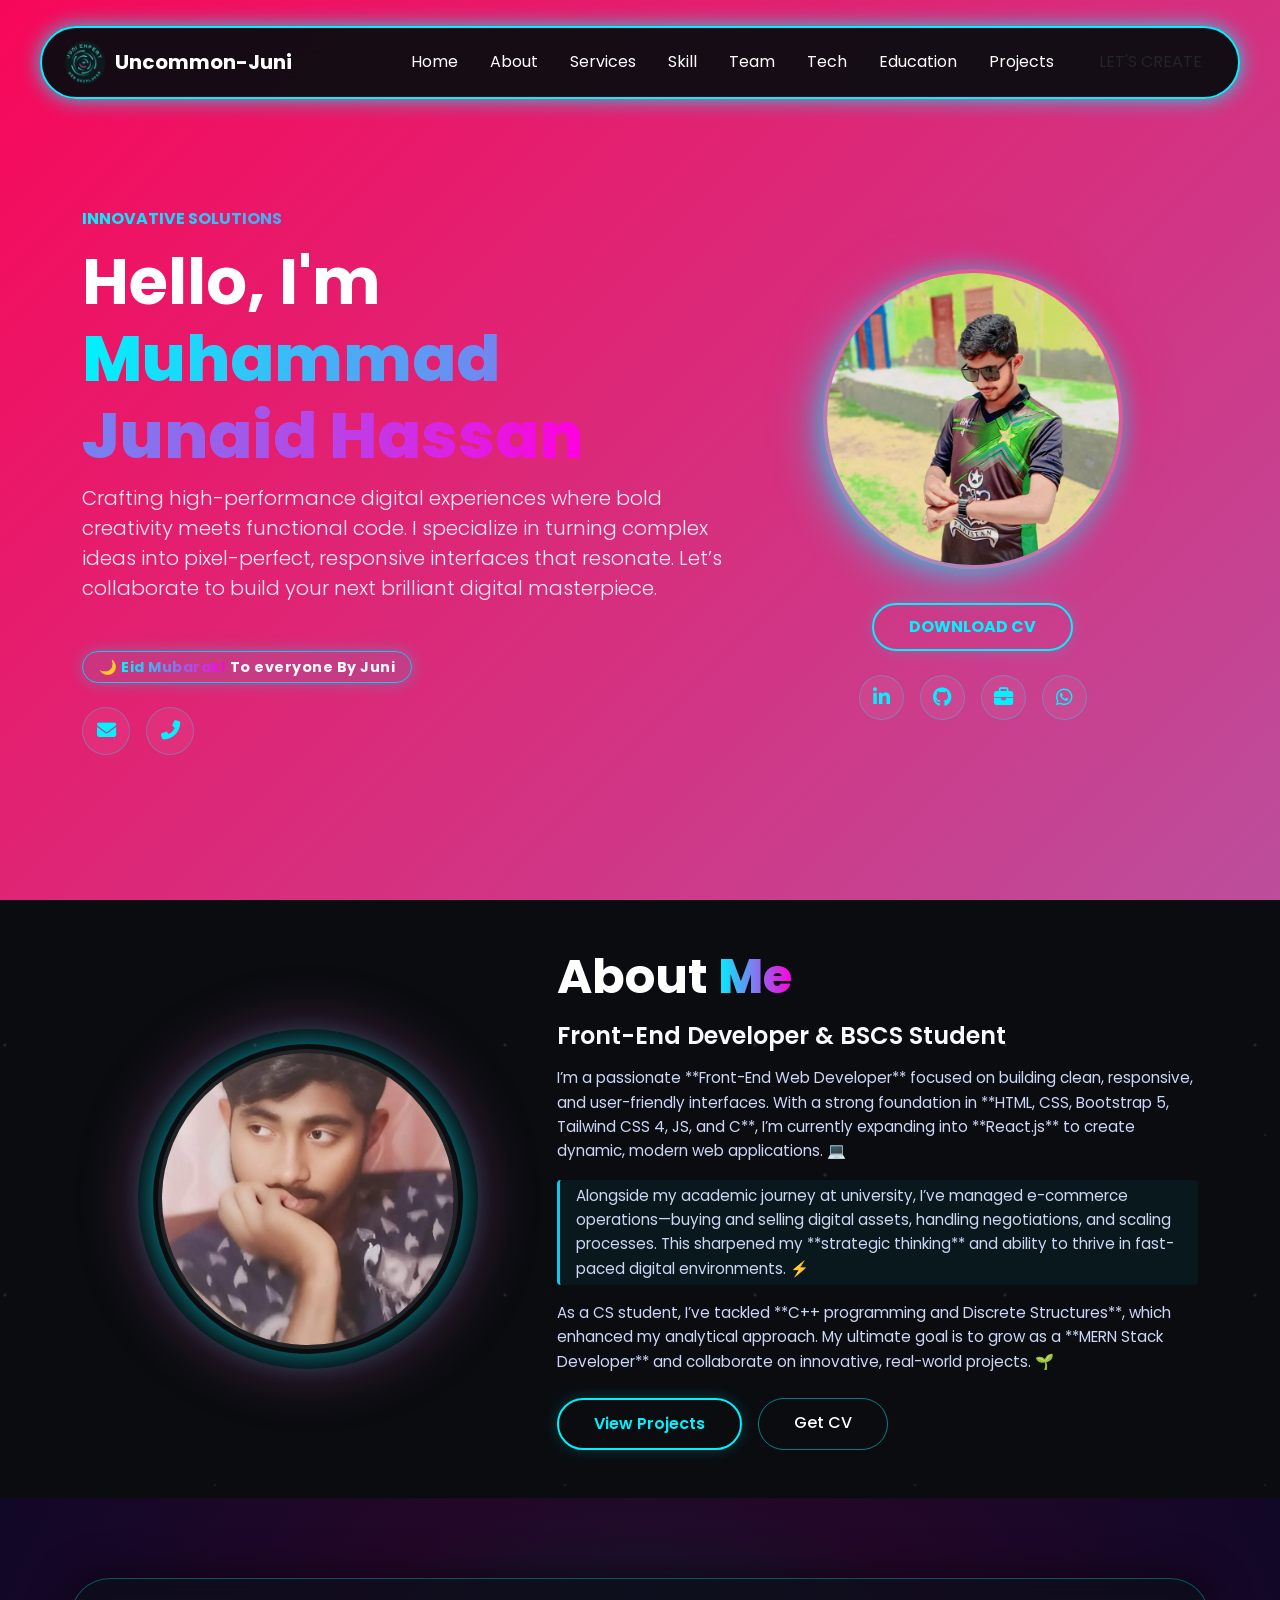
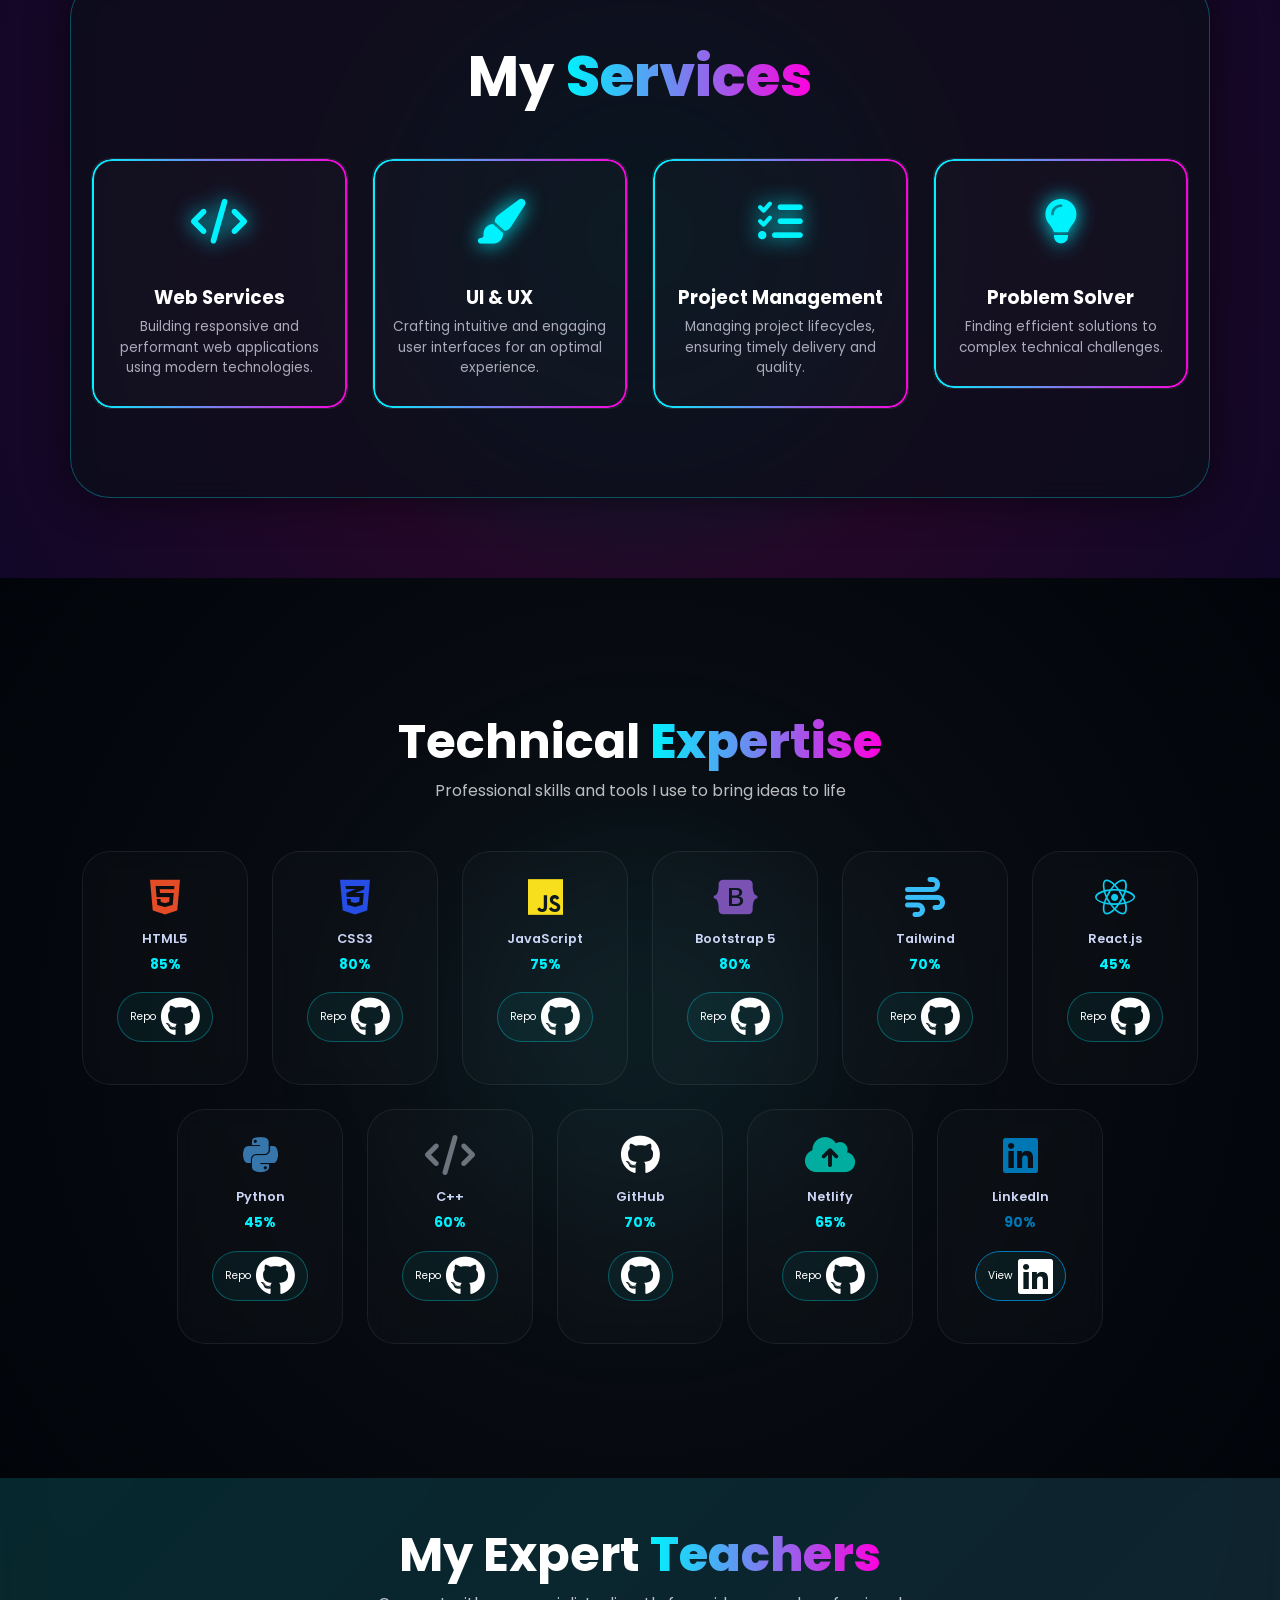
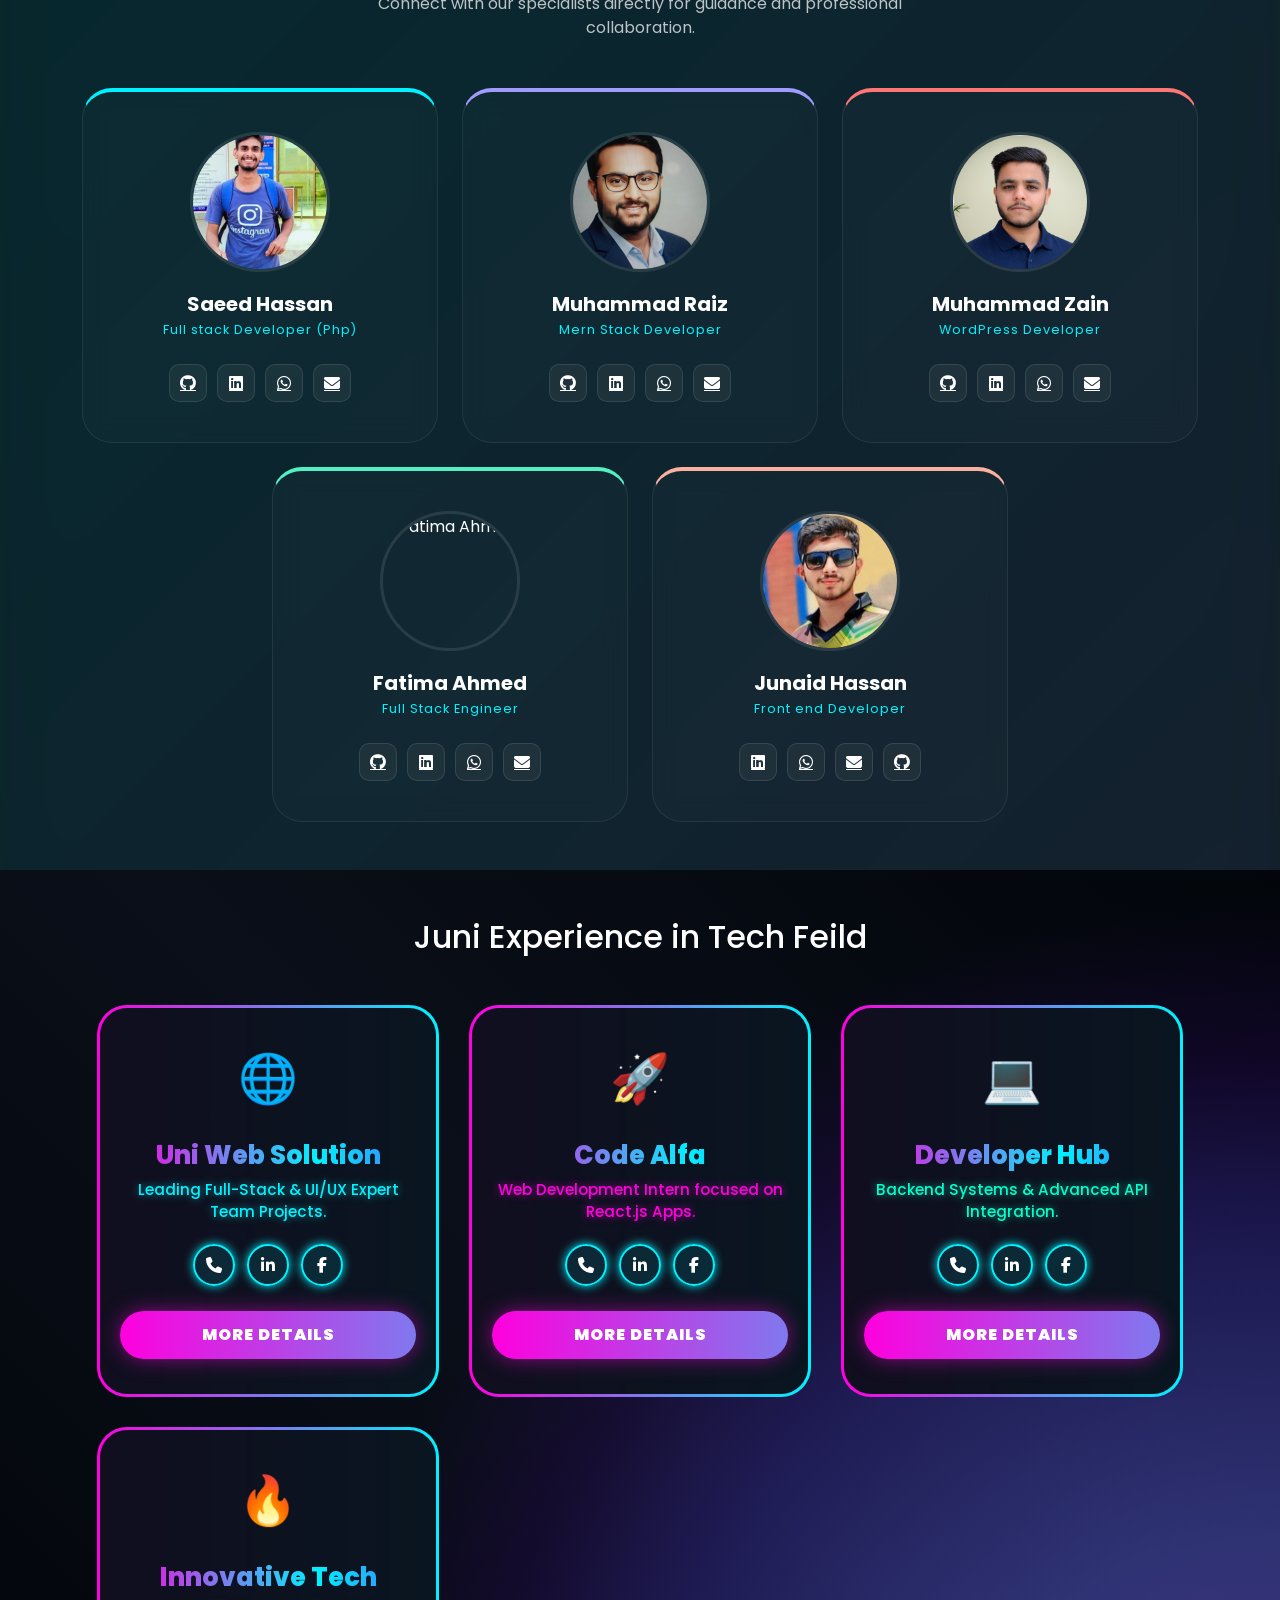
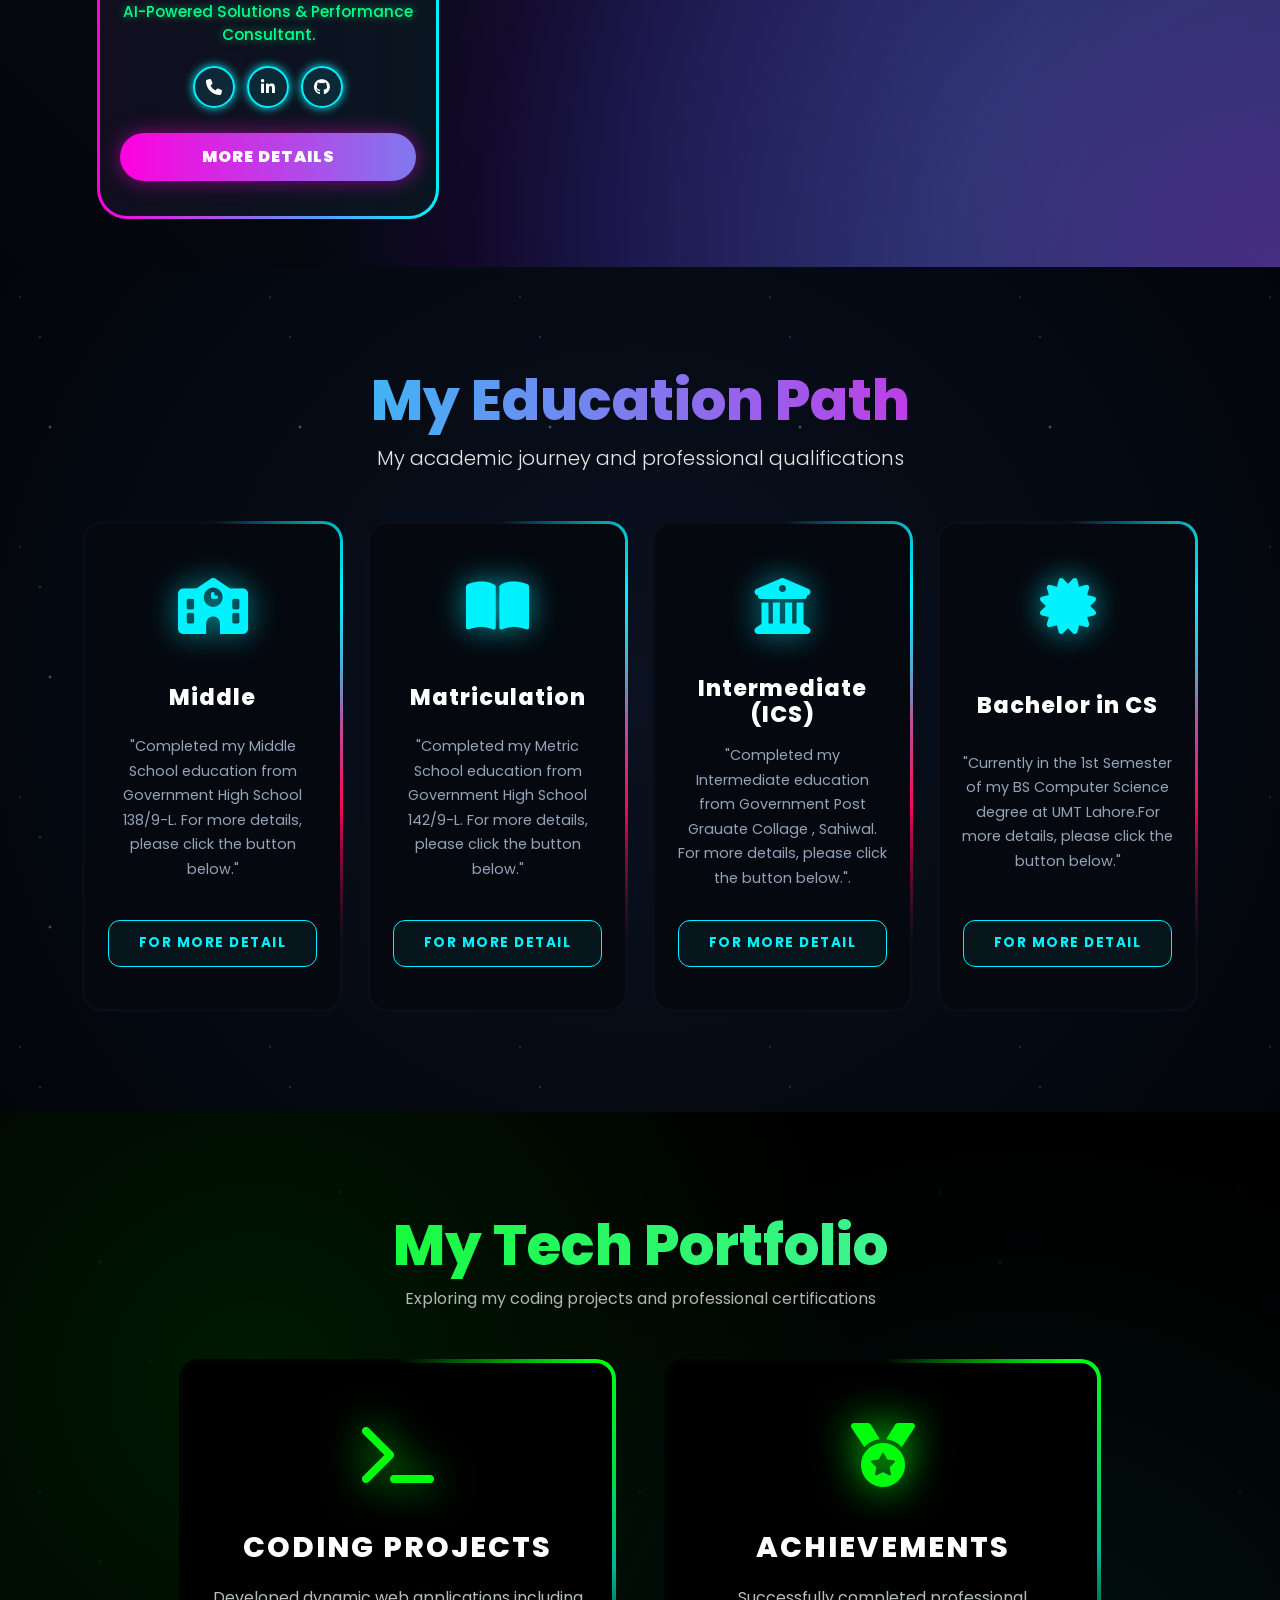
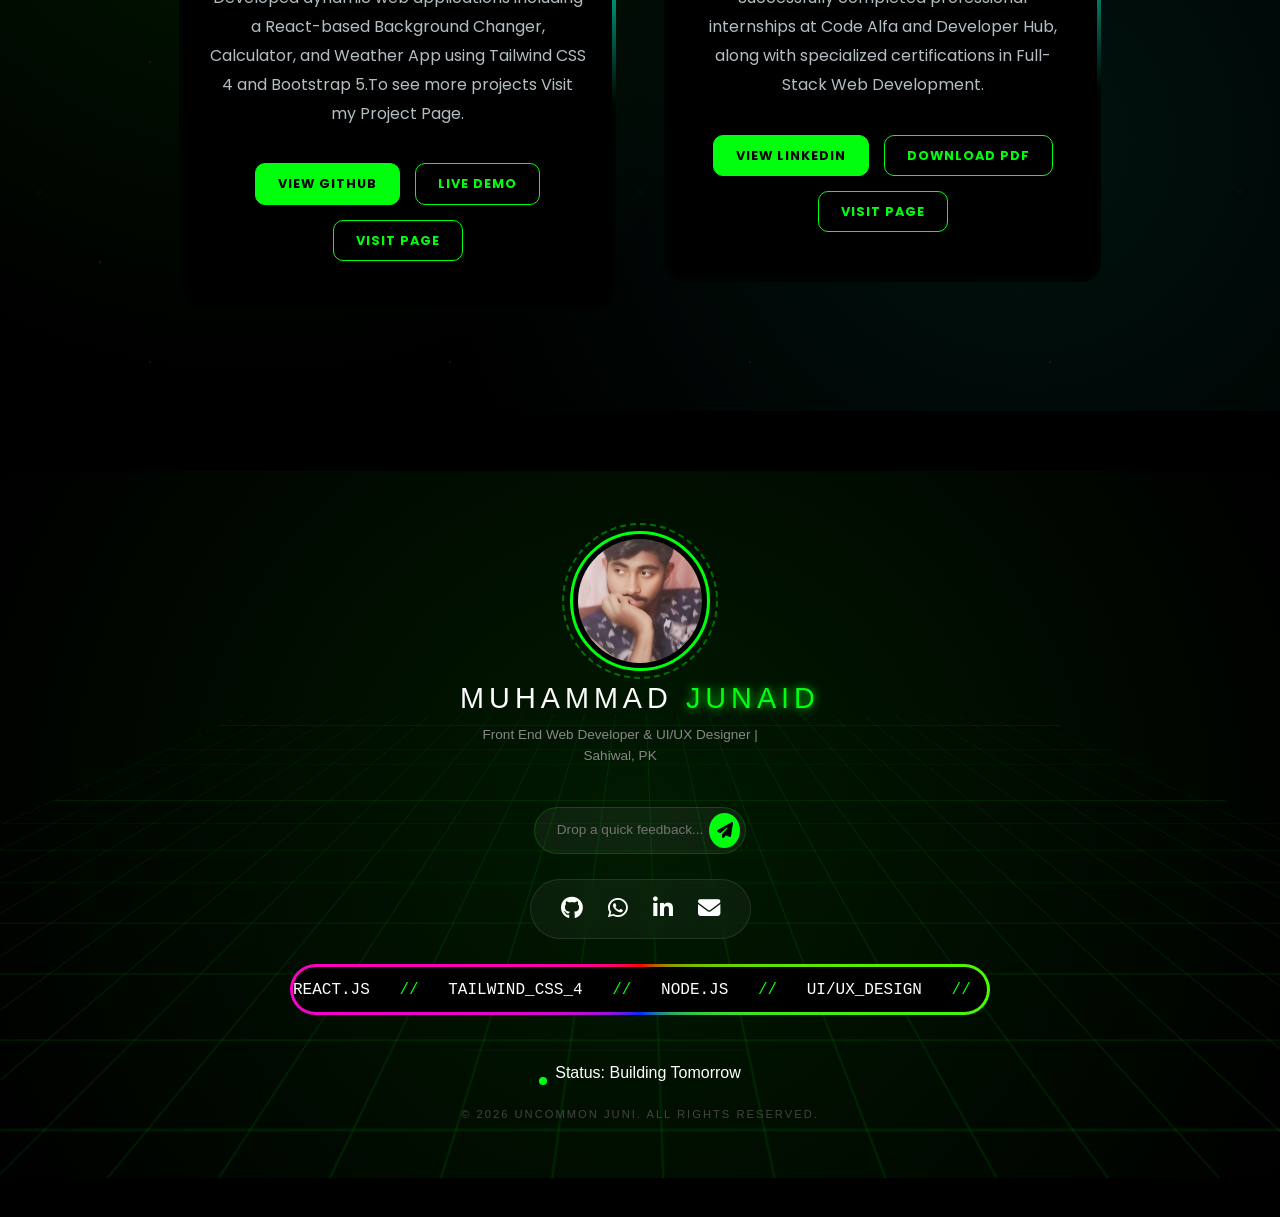
==== Portfilo website/index.html @ 233ceefc "My Portfilo Website My Portfilo Website" ====
<!DOCTYPE html>
<html lang="en">
<head>
  <meta charset="UTF-8">
  <meta name="viewport" content="width=device-width, initial-scale=1.0">
  <title>Juni</title>

  <!-- //bootstrap online css cdn link start  -->
  
  <link href="https://cdn.jsdelivr.net/npm/bootstrap@5.3.2/dist/css/bootstrap.min.css" rel="stylesheet">

  <!-- //bootstrap online css cdn link start  -->

  <!-- ////google font    online cdn link start  -->
  <link href="https://fonts.googleapis.com/css2?family=Poppins:wght@300;400;600;700&display=swap" rel="stylesheet">

  <!-- ////google font    online cdn link end  -->

  <!-- /// online text rewriter  cdn css link start -->
  <link href="https://unpkg.com/aos@2.3.1/dist/aos.css" rel="stylesheet">
  
  <!-- /// online text rewriter  cdn css link end  -->

  <!-- /// font-awesome online cdn link start  -->
  <link rel="stylesheet" href="https://cdnjs.cloudflare.com/ajax/libs/font-awesome/6.4.2/css/all.min.css">

  
  <!-- /// font-awesome online cdn link end  -->



  <!-- ----------------navbar css link start ----------  -->
   <link rel="stylesheet" href="mainpage/navbar.css">
  <!-- ----------------navbar css link end ----------  -->



  <!-- ////main css file link start   -->

  <link rel="stylesheet" href="mainpage/MainStyle.css">
  
  <!-- ////main css file link end   -->


  <!-- ///respoive css file link here start  -->
   
  <link rel="stylesheet" href="mainpage/Keyframe-main.css">
  
  <!-- ///respoive css file link here end  -->

  <!-- about section css link start  -->
   <link rel="stylesheet" href="mainpage/About.css">
  <!-- about section css link end -->


     <!-- service section css link start  -->
      <link rel="stylesheet" href="mainpage/servicesection.css">
     <!-- service section css link end  -->


     <!-- skill sction css link start  -->
      <link rel="stylesheet" href="mainpage/skillsection.css">
     <!-- skill sction css link end   -->
     
     <!-- Team section stle link start  -->

    <link rel="stylesheet" href="mainpage/teamsection.css">
     <!-- Team section stle link end -->



     <!-- /////experience section css link start  -->
      <link rel="stylesheet" href="mainpage/Experinence.css">
     <!-- /////experience section css link end  -->


     <!-- ------------------eduation section css link start ----------  -->
      <link rel="stylesheet" href="mainpage/Education.css">
     <!-- ------------------eduation section css link end ----------  -->

     <!-- -----------------projects-certification link css start ---------  -->
      <link rel="stylesheet" href="mainpage/project-certificate.css">
     <!-- -----------------projects-certification link css  end ---------  -->


     <!-- -------footer css link start =---------  -->
      <link rel="stylesheet" href="mainpage/Footer.css">
     <!-- -------footer css link end =---------  -->
</head>
<body>


<!-- /// navbar start  -->
<div class="nav-wrapper">
  <nav class="navbar navbar-expand-lg custom-nav mt-3">
    <div class="container-fluid px-2">
      
      <a class="navbar-brand fw-bold" href="#">
        <img src="images/mainPagePick/logo.png" alt="Juni Expert Logo" class="brand-logo-img">
        <span>Uncommon-Juni</span>
      </a>
      
      <button class="navbar-toggler shadow-none" type="button" data-bs-toggle="collapse" data-bs-target="#navbarNav">
        <span class="navbar-toggler-icon"></span>
      </button>
      
      <div class="collapse navbar-collapse justify-content-end" id="navbarNav">
        <ul class="navbar-nav align-items-center gap-2 gap-lg-3">
          <li class="nav-item"><a class="nav-link active" href="#">Home</a></li>
          <li class="nav-item"><a class="nav-link" href="#about">About</a></li>
          <li class="nav-item"><a class="nav-link" href="#services">Services</a></li>
          <li class="nav-item"><a class="nav-link" href="#skills">Skill</a></li>
          <li class="nav-item"><a class="nav-link" href="#team">Team</a></li>
          <li class="nav-item"><a class="nav-link" href="#experience">Tech</a></li>
          <li class="nav-item"><a class="nav-link" href="#Education">Education</a></li>
          <li class="nav-item"><a class="nav-link" href="#projects">Projects</a></li>
          <li class="nav-item ms-lg-2">
            <a class="btn btn-neon-small rounded-pill" href="#">LET'S CREATE</a>
          </li>
        </ul>
      </div>
    </div>
  </nav>
</div>
<!-- /// navbar end  -->


<!-- //// hero section start   -->

<section class="hero-section d-flex align-items-center gradient-bg">
  <div class="container">
    <div class="row align-items-center">
      <div class="col-md-7 text-content" data-aos="fade-right" data-aos-duration="1200">
        <h6 class="text-uppercase fw-bold text-gradient-cyan mb-3 tracking-widest">Innovative Solutions</h6>
        <h1 class="display-3 fw-bold"> Hello, I'm <span id="typewriter" class="text-gradient-cyan"></span></h1>
        <p class="lead mb-5 opacity-90 text-light">Crafting high-performance digital experiences where bold creativity meets functional code. I specialize in turning complex ideas into pixel-perfect, responsive interfaces that resonate. Let’s collaborate to build your next brilliant digital masterpiece.</p>
        
        

        <div class="festive-note mb-4" data-aos="fade-up">
  <span class="badge rounded-pill border border-info text-light px-3 py-2" style="background: rgba(0, 242, 254, 0.1); backdrop-filter: blur(5px);">
    🌙 <span class="fw-bold text-gradient-cyan">Eid Mubarak!</span> To everyone By Juni
  </span>
</div>

<div class="contact-prompt mb-3">
  <p class="small text-uppercase tracking-widest opacity-75 mb-3" style="color: var(--cyan); font-weight: 600;"></p>
  <div class="d-flex gap-3 flex-wrap justify-content-md-start justify-content-center cta-btns">
    <a href="mailto:chjunaidhassan95@gamil.com" class="social-icon" title="Email Me">
      <i class="fas fa-envelope"></i>
    </a>
    <a href="tel:+923490819238" class="social-icon" title="Call Me">
      <i class="fas fa-phone-alt"></i>
    </a>
  </div>
</div>
      </div>
      
      <div class="col-md-5 d-flex flex-column align-items-center mt-5 mt-md-0" data-aos="zoom-in" data-aos-duration="1200">
        <div class="profile-container mb-4">
          <div class="glow-ring"></div>
          <img src="images/mainPagePick/Hero-section-pick.jpg" alt="Profile" class="profile-img premium-shadow">
        </div>
        
        <a href="Doucments/MyCv.pdf" download="Junaid_Hassan_CV" class="btn-profile-neon mb-4">Download CV</a>

        <div class="social-icons-wrapper d-flex gap-3">
          <a href="https://www.linkedin.com/in/uncommon-juni/" target="_blank" class="social-icon"><i class="fab fa-linkedin-in"></i></a>
          <a href="https://github.com/uncommonjuni4" target="_blank" class="social-icon"><i class="fab fa-github"></i></a>
          <a href="https://profile.indeed.com/p/muhammadjunaidh-3jt8spk" target="_blank" class="social-icon"><i class="fas fa-briefcase"></i></a>
         <a href="https://wa.me/923490819238" target="_blank" class="social-icon"><i class="fab fa-whatsapp"></i></a>
        </div>
      </div>
      
    </div>
  </div>
</section>

<!-- /////   hereo section end  -->


<!-- About section start  -->

<section class="about-section py-5 position-relative" id="about">
  <div class="about-animation-container"></div>
  
  <div class="container position-relative" style="z-index: 5;">
    <div class="row align-items-center">
      
      <div class="col-md-5 d-flex justify-content-center mb-5 mb-md-0" data-aos="fade-right">
        <div class="about-img-wrapper">
          <div class="about-glow-inner"></div>
          <div class="about-glow-outer"></div>
          <img src="images/mainPagePick/aboutpick.jpeg" alt="Junaid Hassan" class="about-img">
        </div>
      </div>

      <div class="col-md-7 text-content" data-aos="fade-left">
        <h2 class="display-5 fw-bold mb-3">About <span class="text-gradient-cyan">Me</span></h2>
        <h4 class="fw-semibold text-light mb-3">Front-End Developer & BSCS Student</h4>
        
        <p class="lead-text mb-3">
          I’m a passionate **Front-End Web Developer** focused on building clean, responsive, and user-friendly interfaces. 
          With a strong foundation in **HTML, CSS, Bootstrap 5, Tailwind CSS 4, JS, and C**, I’m currently expanding into **React.js** to create dynamic, modern web applications. 💻
        </p>

        <p class="lead-text mb-3 border-start border-info ps-3 py-1" style="background: rgba(0,242,254,0.05);">
          Alongside my academic journey at university, I’ve managed e-commerce operations—buying and selling digital assets, 
          handling negotiations, and scaling processes. This sharpened my **strategic thinking** and ability to thrive 
          in fast-paced digital environments. ⚡
        </p>

        <p class="lead-text mb-4">
          As a CS student, I’ve tackled **C++ programming and Discrete Structures**, which enhanced my analytical approach. 
          My ultimate goal is to grow as a **MERN Stack Developer** and collaborate on innovative, real-world projects. 🌱
        </p>
        
        <div class="d-flex gap-3">
            <a href="#projects" class="btn-more-about">View Projects</a>
            <a href="Doucments/MyCv.pdf" download class="btn-outline-neon">Get CV</a>
        </div>
      </div>

    </div>
  </div>
</section>

<!-- About section End   -->


    <!-- Services section start  -->

   <section class="services-section d-flex align-items-center" id="services">
  <div class="container main-services-frame" data-aos="fade-up">
    
    <h2 class="display-4 fw-bold text-center mb-5 mt-4">
      My <span class="text-gradient-cyan">Services</span>
    </h2>

    <div class="row g-4 justify-content-center pb-5">
      <div class="col-md-6 col-lg-3">
        <div class="service-card glow-cyan">
          <div class="icon-box"><i class="fas fa-code"></i></div>
          <h5 class="fw-bold mt-3">Web Services</h5>
          <p class="small opacity-80">Building responsive and performant web applications using modern technologies.</p>
        </div>
      </div>

      <div class="col-md-6 col-lg-3">
        <div class="service-card glow-purple">
          <div class="icon-box"><i class="fas fa-paint-brush"></i></div>
          <h5 class="fw-bold mt-3">UI & UX</h5>
          <p class="small opacity-80">Crafting intuitive and engaging user interfaces for an optimal experience.</p>
        </div>
      </div>

      <div class="col-md-6 col-lg-3">
        <div class="service-card glow-blue">
          <div class="icon-box"><i class="fas fa-tasks"></i></div>
          <h5 class="fw-bold mt-3">Project Management</h5>
          <p class="small opacity-80">Managing project lifecycles, ensuring timely delivery and quality.</p>
        </div>
      </div>

      <div class="col-md-6 col-lg-3">
        <div class="service-card glow-pink">
          <div class="icon-box"><i class="fas fa-lightbulb"></i></div>
          <h5 class="fw-bold mt-3">Problem Solver</h5>
          <p class="small opacity-80">Finding efficient solutions to complex technical challenges.</p>
        </div>
      </div>
    </div>

  </div>
</section>

    <!-- Services section end   [-->


    <!-- -----skill-section  start-->

  
    <section class="skills-section d-flex align-items-center position-relative" id="skills">
  <div class="skills-blur-bg"></div>
  
  <div class="container position-relative" style="z-index: 5;" data-aos="fade-up">
    <div class="text-center mb-5">
      <h2 class="display-5 fw-bold text-white">Technical <span class="text-gradient-cyan">Expertise</span></h2>
      <p class="opacity-75 text-light px-3">Professional skills and tools I use to bring ideas to life</p>
    </div>

    <div class="row g-3 g-md-4 justify-content-center">
      
      <div class="col-6 col-md-4 col-lg-2" data-aos="zoom-in" data-aos-delay="100">
        <div class="modern-skill-card">
          <div class="skill-inner">
            <i class="fab fa-html5 text-orange"></i>
            <span>HTML5</span>
            <div class="fw-bold percent-text">85%</div>
            <a href="https://github.com/uncommonjuni4/HTML-projects" target="_blank" class="btn-github-skill">Repo <i class="fab fa-github"></i></a>
            <div class="skill-dot"></div>
          </div>
        </div>
      </div>

      <div class="col-6 col-md-4 col-lg-2" data-aos="zoom-in" data-aos-delay="150">
        <div class="modern-skill-card">
          <div class="skill-inner">
            <i class="fab fa-css3-alt text-blue-alt"></i>
            <span>CSS3</span>
            <div class="fw-bold percent-text">80%</div>
            <a href="https://github.com/uncommonjuni4/Html-css-projects" target="_blank" class="btn-github-skill">Repo <i class="fab fa-github"></i></a>
            <div class="skill-dot"></div>
          </div>
        </div>
      </div>

      <div class="col-6 col-md-4 col-lg-2" data-aos="zoom-in" data-aos-delay="200">
        <div class="modern-skill-card">
          <div class="skill-inner">
            <i class="fab fa-js text-yellow"></i>
            <span>JavaScript</span>
            <div class="fw-bold percent-text">75%</div>
            <a href="https://github.com/uncommonjuni4/JS-Practice" target="_blank" class="btn-github-skill">Repo <i class="fab fa-github"></i></a>
            <div class="skill-dot"></div>
          </div>
        </div>
      </div>

      <div class="col-6 col-md-4 col-lg-2" data-aos="zoom-in" data-aos-delay="250">
        <div class="modern-skill-card">
          <div class="skill-inner">
            <i class="fab fa-bootstrap text-purple-alt"></i>
            <span>Bootstrap 5</span>
            <div class="fw-bold percent-text">80%</div>
            <a href="https://github.com/uncommonjuni4/Bootstrap_projects" target="_blank" class="btn-github-skill">Repo <i class="fab fa-github"></i></a>
            <div class="skill-dot"></div>
          </div>
        </div>
      </div>

      <div class="col-6 col-md-4 col-lg-2" data-aos="zoom-in" data-aos-delay="300">
        <div class="modern-skill-card">
          <div class="skill-inner">
            <i class="fas fa-wind text-cyan"></i>
            <span>Tailwind</span>
            <div class="fw-bold percent-text">70%</div>
            <a href="https://github.com/uncommonjuni4/-Tailwind-css-project-1" target="_blank" class="btn-github-skill">Repo <i class="fab fa-github"></i></a>
            <div class="skill-dot"></div>
          </div>
        </div>
      </div>

      <div class="col-6 col-md-4 col-lg-2" data-aos="zoom-in" data-aos-delay="350">
        <div class="modern-skill-card highlight-glow">
          <div class="skill-inner">
            <i class="fab fa-react text-info"></i>
            <span>React.js</span>
            <div class="fw-bold percent-text">45%</div>
            <a href="https://github.com/uncommonjuni4/React-Js-projects" target="_blank" class="btn-github-skill">Repo <i class="fab fa-github"></i></a>
            <div class="skill-dot"></div>
          </div>
        </div>
      </div>

      <div class="col-6 col-md-4 col-lg-2" data-aos="zoom-in" data-aos-delay="400">
        <div class="modern-skill-card">
          <div class="skill-inner">
            <i class="fab fa-python text-blue"></i>
            <span>Python</span>
            <div class="fw-bold percent-text">45%</div>
            <a href="https://github.com/uncommonjuni4/Code-alfla-Intership-projects" target="_blank" class="btn-github-skill">Repo <i class="fab fa-github"></i></a>
            <div class="skill-dot"></div>
          </div>
        </div>
      </div>

      <div class="col-6 col-md-4 col-lg-2" data-aos="zoom-in" data-aos-delay="450">
        <div class="modern-skill-card">
          <div class="skill-inner">
            <i class="fas fa-code text-secondary"></i>
            <span>C++</span>
            <div class="fw-bold percent-text">60%</div>
            <a href="https://github.com/uncommonjuni4/C---Working" target="_blank" class="btn-github-skill">Repo <i class="fab fa-github"></i></a>
            <div class="skill-dot"></div>
          </div>
        </div>
      </div>

      <div class="col-6 col-md-4 col-lg-2" data-aos="zoom-in" data-aos-delay="500">
        <div class="modern-skill-card">
          <div class="skill-inner">
            <i class="fab fa-github text-white"></i>
            <span>GitHub</span>
            <div class="fw-bold percent-text">70%</div>
            <a href="https://github.com/uncommonjuni4" target="_blank" class="btn-github-skill"><i class="fab fa-github"></i></a>
            <div class="skill-dot"></div>
          </div>
        </div>
      </div>

      <div class="col-6 col-md-4 col-lg-2" data-aos="zoom-in" data-aos-delay="550">
        <div class="modern-skill-card">
          <div class="skill-inner">
            <i class="fas fa-cloud-upload-alt text-teal"></i>
            <span>Netlify</span>
            <div class="fw-bold percent-text">65%</div>
            <a href="https://app.netlify.com/teams/uncommonjuni4/projects" target="_blank" class="btn-github-skill">Repo <i class="fab fa-github"></i></a>
            <div class="skill-dot"></div>
          </div>
        </div>
      </div>

      <div class="col-6 col-md-4 col-lg-2" data-aos="zoom-in" data-aos-delay="600">
        <div class="modern-skill-card highlight-linkedin">
          <div class="skill-inner">
            <i class="fab fa-linkedin linkedin-color"></i>
            <span>LinkedIn</span>
            <div class="fw-bold percent-text" style="color: #0077b5;">90%</div>
            <a href="http://linkedin.com/in/uncommon-juni" target="_blank" class="btn-github-skill" style="border-color: #0077b5;">View <i class="fab fa-linkedin"></i></a>
            <div class="skill-dot"></div>
          </div>
        </div>
      </div>

    </div>
  </div>
</section>


    <!-- -----skill-section  end-->



    <!-- Team Section start  -->
     
 <section class="team-section py-5" id="team">
  <div class="container position-relative" style="z-index: 5;" data-aos="fade-up">
    
    <div class="text-center mb-5">
      <h2 class="display-5 fw-bold text-white">My Expert <span class="text-gradient-cyan">Teachers</span></h2>
      <p class="opacity-75 text-light mx-auto" style="max-width: 600px;">
        Connect with our specialists directly for guidance and professional collaboration.
      </p>
    </div>

    <div class="row g-4 justify-content-center">
      
      <div class="col-md-6 col-lg-4">
        <div class="expert-card glow-cyan">
          <div class="expert-img-holder">
            <img src="images/teampick/saeed1.jpeg" alt="Saeed Hassan">
          </div>
          <h5 class="text-white fw-bold mb-1">Saeed Hassan</h5>
          <p class="expert-role">Full stack Developer (Php)</p>
          <div class="expert-social">
            <a href="https://github.com/" target="_blank" title="GitHub"><i class="fab fa-github"></i></a>
            <a href="https://www.linkedin.com/in/saeed-hassan-bb0941232?utm_source=share_via&utm_content=profile&utm_medium=member_android" target="_blank" title="LinkedIn"><i class="fab fa-linkedin"></i></a>
            <a href="https://wa.me/923428116598" target="_blank" title="WhatsApp"><i class="fab fa-whatsapp"></i></a>
            <a href="mailto:saeedjoyia7@gmail.com" title="Email"><i class="fas fa-envelope"></i></a>
          </div>
        </div>
      </div>

      <div class="col-md-6 col-lg-4">
        <div class="expert-card glow-purple">
          <div class="expert-img-holder">
            <img src="images/teampick/raiz.jpeg" alt="Sarah Malik">
          </div>
          <h5 class="text-white fw-bold mb-1">Muhammad Raiz</h5>
          <p class="expert-role">Mern Stack Developer</p>
          <div class="expert-social">
           <a href="https://github.com/Riaz115" target="_blank" title="GitHub"><i class="fab fa-github"></i></a>
            <a href="#" target="_blank"><i class="fab fa-linkedin"></i></a>
            <a href="https://wa.me/923280182715" target="_blank"><i class="fab fa-whatsapp"></i></a>
            <a href="mailto:example@gmail.com"><i class="fas fa-envelope"></i></a>
          </div>
        </div>
      </div>

      <div class="col-md-6 col-lg-4">
        <div class="expert-card glow-orange">
          <div class="expert-img-holder">
            <img src="images/teampick/zain.png" alt="Ali Raza">
          </div>
          <h5 class="text-white fw-bold mb-1">Muhammad Zain</h5>
          <p class="expert-role">WordPress Developer</p>
          <div class="expert-social">
            <a href="https://github.com/zainbuilds" target="_blank"><i class="fab fa-github"></i></a>
            <a href="https://pk.linkedin.com/company/zain-experts" target="_blank"><i class="fab fa-linkedin"></i></a>
            <a href="https://wa.me/923280577114" target="_blank"><i class="fab fa-whatsapp"></i></a>
            <a href="mailto:zainservices5941@gmail.com"><i class="fas fa-envelope"></i></a>
          </div>
        </div>
      </div>

      <div class="col-md-6 col-lg-4">
        <div class="expert-card glow-green">
          <div class="expert-img-holder">
            <img src="images/team4.jpg" alt="Fatima Ahmed">
          </div>
          <h5 class="text-white fw-bold mb-1">Fatima Ahmed</h5>
          <p class="expert-role">Full Stack Engineer</p>
          <div class="expert-social">
            <a href="#" target="_blank"><i class="fab fa-github"></i></a>
            <a href="#" target="_blank"><i class="fab fa-linkedin"></i></a>
            <a href="https://wa.me/923000000000" target="_blank"><i class="fab fa-whatsapp"></i></a>
            <a href="mailto:example@gmail.com"><i class="fas fa-envelope"></i></a>
          </div>
        </div>
      </div>

      <div class="col-md-6 col-lg-4">
        <div class="expert-card glow-red">
          <div class="expert-img-holder">
            <img src="images/teampick/juni.jpg" alt="James Wilson">
          </div>
          <h5 class="text-white fw-bold mb-1">Junaid Hassan</h5>
          <p class="expert-role">Front end Developer</p>
          <div class="expert-social">
            <a href="http://linkedin.com/in/uncommon-juni" target="_blank"><i class="fab fa-linkedin"></i></a>
            <a href="https://wa.me/923490819238" target="_blank"><i class="fab fa-whatsapp"></i></a>
            <a href="mailto:chjunaidhassan95@gmail.com"><i class="fas fa-envelope"></i></a>
            <a href="http://github.com/uncommonjuni4" target="_blank"><i class="fab fa-github"></i></a>
          </div>
        </div>
      </div>

    </div>
  </div>
</section>
    <!-- Team Section end  -->



    <!-- ///experience  section  start  -->

    <section class="juni-experience-section py-5" id="experience">
    <div class="juni-mesh-bg"></div>
    
    <div class="container relative-content">
        <h2 class="main-title text-center mb-5">Juni Experience in Tech Feild</h2>
        
        <div class="exp-grid-wrapper">
            <div class="glow-box box-1">
                <div class="box-inner">
                    <div class="box-icon">🌐</div>
                    <h3 class="gradient-text">Uni Web Solution</h3>
                    <p class="desc neon-text-blue">Leading Full-Stack & UI/UX Expert Team Projects.</p>
                    <div class="social-btns-group">
                        <a href="tel:+923333530060" class="mini-btn"><i class="fas fa-phone"></i></a>
                        <a href="https://www.linkedin.com/company/uniwebsolutions/" class="mini-btn"><i class="fab fa-linkedin-in"></i></a>
                        <a href="https://www.facebook.com/uniwebsolutions" class="mini-btn"><i class="fab fa-facebook-f"></i></a>
                    </div>
                    <a href="uni-details.html" class="big-details-btn">MORE DETAILS</a>
                </div>
            </div>

            <div class="glow-box box-2">
                <div class="box-inner">
                    <div class="box-icon">🚀</div>
                    <h3 class="gradient-text">Code Alfa</h3>
                    <p class="desc neon-text-pink">Web Development Intern focused on React.js Apps.</p>
                    <div class="social-btns-group">
                        <a href="+919336576683" class="mini-btn"><i class="fas fa-phone"></i></a>
                        <a href="https://www.linkedin.com/company/codealpha/" class="mini-btn"><i class="fab fa-linkedin-in"></i></a>
                        <a href="https://www.facebook.com/iCodeAlpha" class="mini-btn"><i class="fab fa-facebook-f"></i></a>
                    </div>
                    <a href="codealfa-details.html" class="big-details-btn">MORE DETAILS</a>
                </div>
            </div>

            <div class="glow-box box-3">
                <div class="box-inner">
                    <div class="box-icon">💻</div>
                    <h3 class="gradient-text">Developer Hub</h3>
                    <p class="desc neon-text-cyan">Backend Systems & Advanced API Integration.</p>
                    <div class="social-btns-group">
                        <a href="+923185998671" class="mini-btn"><i class="fas fa-phone"></i></a>
                        <a href="https://www.linkedin.com/company/developershub-corporation/" class="mini-btn"><i class="fab fa-linkedin-in"></i></a>
                        <a href="https://www.linkedin.com/company/developershub-corporation/" class="mini-btn"><i class="fab fa-facebook-f"></i></a>
                    </div>
                    <a href="devhub-details.html" class="big-details-btn">MORE DETAILS</a>
                </div>
            </div>

            <div class="glow-box box-4">
                <div class="box-inner">
                    <div class="box-icon">🔥</div>
                    <h3 class="gradient-text">Innovative Tech</h3>
                    <p class="desc neon-text-green">AI-Powered Solutions & Performance Consultant.</p>
                    <div class="social-btns-group">
                        <a href="https://wa.me/923428116598" class="mini-btn"><i class="fas fa-phone"></i></a>
                        <a href="https://www.linkedin.com/in/saeed-hassan-bb0941232?utm_source=share_via&utm_content=profile&utm_medium=member_android" class="mini-btn"><i class="fab fa-linkedin-in"></i></a>
                        <a href="https://github.com/" target="_blank" title="GitHub" class="mini-btn"><i class="fab fa-github"></i></a>
                    </div>
                    <a href="future-details.html" class="big-details-btn">MORE DETAILS</a>
                </div>
            </div>
        </div>
    </div>
</section>
    <!-- <///experience  section   end -- -->

    <!-- ------------------eduation section start ------------   -->
      <section class="education-section"  id="Education">
    <div class="container">
        <div class="text-center mb-5">
            <h2 class="display-4 text-gradient-cyan">My Education Path</h2>
            <p class="lead">My academic journey and professional qualifications</p>
        </div>

        <div class="row g-4">
            <div class="col-lg-3 col-md-6">
                <div class="edu-card glow-cyan">
                    <div class="edu-icon-box">
                        <i class="fas fa-school"></i>
                    </div>
                    <h5 class="edu-title">Middle</h5>
                    <p class="edu-desc">"Completed my Middle School education from Government High School 138/9-L. For more details, please click the button below."</p>
                    <a href="#" class="btn-edu-detail">For More Detail</a>
                </div>
            </div>

            <div class="col-lg-3 col-md-6">
                <div class="edu-card glow-purple">
                    <div class="edu-icon-box">
                        <i class="fas fa-book-open"></i>
                    </div>
                    <h5 class="edu-title">  Matriculation</h5>
                    <p class="edu-desc">"Completed my Metric School education from Government High School 142/9-L. For more details, please click the button below."</p>
                    <a href="#" class="btn-edu-detail">For More Detail</a>
                </div>
            </div>

            <div class="col-lg-3 col-md-6">
                <div class="edu-card glow-pink">
                    <div class="edu-icon-box">
                        <i class="fas fa-university"></i>
                    </div>
                    <h5 class="edu-title"> Intermediate (ICS)</h5>
                    <p class="edu-desc">"Completed my Intermediate  education from Government Post Grauate Collage , Sahiwal. For more details, please click the button below.".</p>
                    <a href="#" class="btn-edu-detail">For More Detail</a>
                </div>
            </div>

            <div class="col-lg-3 col-md-6">
                <div class="edu-card glow-orange">
                    <div class="edu-icon-box">
                        <i class="fas fa-certificate"></i>
                    </div>
                    <h5 class="edu-title">Bachelor in CS</h5>
                    <p class="edu-desc">"Currently in the 1st Semester of my BS Computer Science degree at UMT Lahore.For more details, please click the button below."</p>
                    <a href="#" class="btn-edu-detail">For More Detail</a>
                </div>
            </div>
        </div>
    </div>
</section>
    <!-- ------------------eduation section end ------------   -->



    <!-- -----------------projects and certifuiacte section start ----------  -->
     <section class="projects-cert-section-green"  id="projects">
    <div class="container">
        <div class="text-center mb-5">
            <h2 class="display-4 text-gradient-green">My Tech Portfolio</h2>
            <p class="lead-green">Exploring my coding projects and professional certifications</p>
        </div>

        <div class="row g-5 justify-content-center">
            <div class="col-lg-5 col-md-6">
                <div class="work-card-green">
                    <div class="work-icon-box-green">
                        <i class="fas fa-terminal"></i>
                    </div>
                    <h3 class="work-title-green">Coding Projects</h3>
                    <p class="work-desc-green">Developed dynamic web applications including a React-based Background Changer, Calculator, and Weather App using Tailwind CSS 4 and Bootstrap 5.To see more projects  Visit my Project Page.</p>
                    
                    <div class="work-btn-group">
                        <a href="https://github.com/uncommonjuni4" target="_blank" class="btn-work-detail-green">View GitHub</a>
                        <a href="https://app.netlify.com/teams/uncommonjuni4/projects" class="btn-work-detail-green btn-outline-green">Live Demo</a>
                        <a href="" class="btn-work-detail-green btn-outline-green">Visit Page</a>
                    </div>
                </div>
            </div>

            <div class="col-lg-5 col-md-6">
                <div class="work-card-green">
                    <div class="work-icon-box-green">
                        <i class="fas fa-medal"></i>
                    </div>
                    <h3 class="work-title-green">Achievements</h3>
                    <p class="work-desc-green">Successfully completed professional internships at Code Alfa and Developer Hub, along with specialized certifications in Full-Stack Web Development.</p>
                    
                    <div class="work-btn-group">
                        <a href="http://linkedin.com/in/uncommon-juni" class="btn-work-detail-green">View LinkedIn</a>
                        <a href="#" class="btn-work-detail-green btn-outline-green">Download PDF</a>
                        <a href="#" class="btn-work-detail-green btn-outline-green">Visit Page</a>
                    </div>
                </div>
            </div>
        </div>
    </div>
</section>
    <!--  -----------------projects and certifuiacte section end  ----------   --><footer class="juni-final-footer">
    




  <!-- //bootstrap online js cdn link start  -->

<script src="https://cdn.jsdelivr.net/npm/bootstrap@5.3.2/dist/js/bootstrap.bundle.min.js"></script>

<!-- //bootstrap online js cdn link end  -->


  <!-- /// online text rewriter  cdn js link start  -->  

<script src="https://unpkg.com/aos@2.3.1/dist/aos.js"></script>

  <!-- /// online text rewriter  cdn js link end  -->


  <!-- for animation  -->
<script>
  AOS.init({ once: true });
</script>


  <!-- for animation  -->


  <!-- ///here main js link start  -->
<script src="mainpage/Main.js"></script>

<!-- ///here main js link end  -->
</body>
<!-- ------ footer start ----------  -->
 <footer class="juni-final-footer">
    <div class="footer-bg-engine">
        <div class="cyber-grid"></div>
        <div class="neon-particles"></div>
        <div class="central-glow"></div>
    </div>

    <div class="footer-content-wrapper">
        <div class="footer-section header-area">
            <div class="avatar-container-fixed">
                <div class="spinning-ring-fixed"></div>
                <div class="profile-img-frame">
                    <img src="images/mainPagePick/aboutpick.jpeg" alt="Uncommon Junaid" class="actual-profile-pic">
                </div>
            </div>
            <h2 class="dev-logo">MUHAMMAD<span> JUNAID</span></h2>
            <p class="dev-tagline">Front End Web Developer & UI/UX Designer | Sahiwal, PK</p>
        </div>

        <div class="footer-section feedback-area">
            <form class="feedback-glass-form">
                <input type="text" placeholder="Drop a quick feedback..." class="feedback-input">
                <button type="submit" class="feedback-send-btn">
                    <i class="fas fa-paper-plane"></i>
                </button>
            </form>
        </div>

        <div class="footer-section dock-area">
            <div class="glass-dock">
                <a href="https://github.com/uncommonjuni4" target="_blank" class="dock-link" title="GitHub"><i class="fab fa-github"></i></a>
                <a href="https://wa.me/yournumber" target="_blank" class="dock-link" title="WhatsApp"><i class="fab fa-whatsapp"></i></a>
                <a href="https://www.linkedin.com/in/uncommon-juni" target="_blank" class="dock-link" title="LinkedIn"><i class="fab fa-linkedin-in"></i></a>
                <a href="mailto:your-email@gmail.com" class="dock-link" title="Email"><i class="fas fa-envelope"></i></a>
            </div>
        </div>

        <div class="marquee-wrapper-rounded">
            <div class="moving-gradient-border"></div>
            <div class="tech-marquee-inner">
                <div class="marquee-content">
                    <span>REACT.JS</span> <span class="divider">//</span>
                    <span>TAILWIND_CSS_4</span> <span class="divider">//</span>
                    <span>NODE.JS</span> <span class="divider">//</span>
                    <span>UI/UX_DESIGN</span> <span class="divider">//</span>
                    <span>PYTHON_FULLSTACK</span> <span class="divider">//</span>
                    <span>SAHIWAL_DEVELOPER</span> <span class="divider">//</span>
                    <span>MODERN_UI</span> <span class="divider">//</span>
                    <span>REACT.JS</span>
                </div>
            </div>
        </div>

        <div class="footer-section meta-area">
            <hr class="footer-line">
            <div class="meta-flex">
                <div class="system-status">
                    <span class="live-pulse"></span>
                    <p>Status: <span>Building Tomorrow</span></p>
                </div>
                <div class="copyright-text">
                    <p>© 2026 UNCOMMON JUNI. All Rights Reserved.</p>
                </div>
            </div>
        </div>
    </div>
</footer>
<!-- ------ footer end ----------  -->
</html>
---- Portfilo website/mainpage/navbar.css ----
/* ////--------navbar startv ---------- */
/* --- 1. GLOBAL OVERFLOW FIX --- */
html, body {
  overflow-x: hidden !important;
  width: 100%;
  margin: 0;
  padding: 0;
}

.nav-wrapper { 
  position: fixed; 
  top: 0; 
  left: 0;
  right: 0; 
  z-index: 1000;
  padding: 10px 0;
  display: flex;
  justify-content: center;
}  

.custom-nav {
  background: var(--nav-bg);
  backdrop-filter: blur(20px);
  border: 2px solid var(--cyan);
  border-radius: 50px !important;
  padding: 8px 15px;
  box-shadow: 0 0 20px rgba(0, 242, 254, 0.8);
  width: 95%; 
  max-width: 1200px;
  margin: 0 auto;
}

/* Logo & Text Styling */
.navbar-brand {
  display: flex;
  align-items: center;
  color: #ffffff !important;
  opacity: 1 !important;
  white-space: nowrap;
}

.brand-logo-img {
  width: 40px !important; /* Desktop size */
  height: auto;
  margin-right: 10px;
  border-radius: 50%;
  object-fit: cover;
}

.nav-link {
  color: #ffffff !important;
  opacity: 1 !important;
  white-space: nowrap;
}


/* /// navbar me kuch beatuity ka lye  end */




/* for navbar  start  */
/* /* Specially for 296p/ */
@media (max-width: 350px) {
  .brand-logo-img {
    width: 28px !important; /* Choti screen par logo chota */
    margin-right: 5px;
  }
  .navbar-brand {
    font-size: 0.85rem !important;
  }
  .custom-nav {
    padding: 5px 10px !important;
    width: 98% !important;
  }
}






@media (max-width: 991.98px) {
  .navbar-toggler { border: none !important; padding: 0; }
  .navbar-toggler-icon {
    background-image: url("data:image/svg+xml,%3csvg xmlns='http://www.w3.org/2000/svg' viewBox='0 0 30 30'%3e%3cpath stroke='rgba(0, 242, 254, 1)' stroke-linecap='round' stroke-miterlimit='10' stroke-width='2' d='M4 7h22M4 15h22M4 23h22'/%3e%3c/svg%3e") !important;
    width: 22px;
    height: 22px;
  }

  .navbar-collapse {
    background: #0a0f19 !important; 
    border: 1px solid var(--cyan);
    border-radius: 20px;
    margin-top: 15px;
    padding: 15px;
    position: absolute;
    top: 100%;
    left: 0;
    right: 0;
    width: 100%;
    z-index: 999;
  }

  .nav-item {
     text-align: center; 
    padding: 8px 0;
   }

  .btn-neon-small { 
    
    display: block;
    
    width: 100%; 
    
     text-align: center;
  
  }
}


/* for navbar  end  */
---- Portfilo website/mainpage/MainStyle.css ----
/* --- 1. varibale is lye baniye hn ta ka sara page me use kaya ja saka start --- */
:root {
  --cyan: #00f2fe;
  --blue: #4facfe;
  --purple: #bc4e9c;
  --pink: #f80759;
  --dark-bg: #0a0c10;
  --nav-bg: rgba(10, 12, 16, 0.95);
}

/* --- 1. varibale is lye baniye hn ta ka sara page me use kaya ja saka end --- */


/* body setting for whole page start */
body {
  font-family: 'Poppins', sans-serif;
  color: #ffffff;
  background-color: var(--dark-bg);
  overflow-x: hidden;
  margin: 0;
  padding: 0;
}

/* body setting for whole page end */


/* --- 2. HERO SECTION  some same setting   start --- */
.hero-section {
  min-height: 100vh;
  display: flex;
  align-items: center;
  padding-top: 100px;
  background: linear-gradient(-45deg, #0a0c10, #1a1226, #2d1f47, #bc4e9c, #f80759);
  background-size: 400% 400%;
  animation: gradientAnimation 15s ease infinite;
  padding-bottom: 20px;
}

/* --- 2. HERO SECTION  some same setting   end --- */



/*  text & typewriter   css  start --- */

.display-3 {
   color: #ffffff !important;
    font-weight: 800; 
  }


.text-gradient-cyan {
  background: linear-gradient(to right, var(--cyan), var(--blue));
  -webkit-background-clip: text;
  -webkit-text-fill-color: transparent;
}

.lead {
   color: rgba(255, 255, 255, 0.9) !important;
   }

/* --- text & typewriter    css  end --- */


/* --- 5. profle and cv buttton css start --- */

  /* for profile box start  */
.profile-container {
   position: relative; 
   width: 320px;
    height: 320px;
    display: flex;
    justify-content: center;
    align-items: center; 
  }

   /* for profile box end   */

  

   /* for profile image css start  */
.profile-img {
  width: 300px; 
  height: 300px;
   border-radius: 50%; 
  object-fit: cover;
  border: 4px solid rgba(255, 255, 255, 0.2);
  z-index: 5;
  box-shadow: 0 0 25px rgba(0, 242, 254, 0.6);
}

   /* for profile image css end  */



   /* for ring glow at the pick around css start  */
.glow-ring {
  position: absolute;
  width: 330px; 
  height: 330px;
   border-radius: 50%;
  background: linear-gradient(45deg, var(--cyan), var(--purple), var(--pink));
  animation: spin 5s linear infinite; filter: blur(20px); z-index: 1; opacity: 0.6;
}

/* for ring glow at the pick around css end  */

 
/* for porfile  cv buutton css start  */

.btn-profile-neon {
  background: transparent;
  color: var(--cyan);
  border: 2px solid var(--cyan);
  padding: 10px 35px;
  font-weight: 700;
  text-transform: uppercase;
  border-radius: 50px;
  text-decoration: none;
  display: inline-block;
  transition: 0.4s;
  box-shadow: 0 0 15px rgba(0, 242, 254, 0.2);
}
.btn-profile-neon:hover {
  background: var(--cyan);
  color: #000;
  box-shadow: 0 0 35px var(--cyan);
  transform: translateY(-5px);
}



/* for porfile  cv buutton css end   */

/* --  font-ansome icon css start --- */
.social-icon {
  width: 45px;
   height: 45px;
   border-radius: 50%;
   display: flex;
   align-items: center;
   justify-content: center;
   border: 1px solid rgba(0, 242, 254, 0.3);
   color: var(--cyan);
   font-size: 1.2rem;
   text-decoration: none;
   background: rgba(255, 255, 255, 0.05);
   transition: 0.4s;
}

.social-icon:hover {
  background: var(--cyan);
   color: #000;
  box-shadow: 0 0 20px var(--cyan);
   transform: translateY(-5px);
}


/* --  font-ansome icon css start --- */


/* Festive Message Styling */
.text-gradient-cyan {
  background: linear-gradient(to right, #00f2fe, #4facfe);
  -webkit-background-clip: text;
  -webkit-text-fill-color: transparent;
}

.festive-note .badge {
  font-size: 0.9rem;
  box-shadow: 0 0 15px rgba(0, 242, 254, 0.3);
  letter-spacing: 0.5px;
}

.contact-prompt p {
  font-size: 0.75rem;
}

/* Icons Size Fix for this section */
.cta-btns .social-icon {
  width: 48px;
  height: 48px;
  font-size: 1.2rem;
}




/* --- for buttton css start --- */
.btn-vibrant { 
  padding: 15px 38px;
   border-radius: 50px; 
  font-weight: 700;
   text-transform: uppercase;
   transition: 0.4s;
    text-decoration: none; 
   display: inline-block; 
  }


.btn-cyan-blue {
  background: linear-gradient(45deg, var(--cyan), var(--blue));
    color: #000;
   }


.btn-purple-pink { 
  background: linear-gradient(45deg, var(--purple), var(--pink)); 
  color: #fff;
 }

/* --- for buttton css start --- */

@media (max-width: 768px) {
  .hero-section { text-align: center; padding-top: 140px; }
  .display-3 { font-size: 2.2rem !important; }
  .profile-container { width: 260px; height: 260px; margin: 0 auto; }
  .profile-img { width: 240px; height: 240px; }
  .btn-vibrant { width: 100%; max-width: 300px; }
}
---- Portfilo website/mainpage/Keyframe-main.css ----
/* --- 1. varibale is lye baniye hn ta ka sara page me use kaya ja saka start --- */
:root {
  --cyan: #00f2fe;
  --blue: #4facfe;
  --purple: #bc4e9c;
  --pink: #f80759;
  --dark-bg: #0a0c10;
  --nav-bg: rgba(10, 12, 16, 0.95);
}

/* --- 1. varibale is lye baniye hn ta ka sara page me use kaya ja saka end --- */
 
/* /// hero section me jo background h os ke lye ya ta ko here scrreen me acha or responive nazar aye /// start */
@keyframes gradientAnimation {
  0% { background-position: 0% 50%; }
  50% { background-position: 100% 50%; }
  100% { background-position: 0% 50%; }
}



/* /// hero section me jo background h os ke lye ya ta ko here scrreen me acha or responive nazar aye /// end */



/* media query for spin around pick start  */

@keyframes spin { from { transform: rotate(0deg); } to { transform: rotate(360deg); } }

/* media query for spin around pick end  */



/* main page hero section media query css start */


@media (max-width: 768px) {
  .hero-section { 
    text-align: center; 
    padding-top: 140px; 
}


  .display-3 { 
    font-size: 2.2rem !important;
 }
  .profile-container { 
    width: 260px;
     height: 260px;
     margin: 0 auto;
 }

  .profile-img {
     width: 240px; 
    height: 240px;
 }

  .btn-vibrant { 
    width: 100%;
     max-width: 300px;
     }
}

/* main page hero section media query  end  */
---- Portfilo website/mainpage/About.css ----
/* --- About section style start --- */


.about-section {
  background-color: #0a0c10;
  padding: 120px 0;
  color: #fff;
  overflow: hidden;
}

/* 1. Background Animation */
.about-animation-container {
  position: absolute;
  top: 0; left: 0;
  width: 100%; height: 100%;
  background-image: 
    radial-gradient(white, rgba(255,255,255,.2) 2px, transparent 3px),
    radial-gradient(white, rgba(255,255,255,.15) 1px, transparent 2px),
    radial-gradient(white, rgba(255,255,255,.1) 2px, transparent 3px);
  background-size: 550px 550px, 350px 350px, 250px 250px;
  background-position: 0 0, 40px 60px, 130px 270px;
  animation: backgroundAnimation 20s linear infinite;
  opacity: 0.15; /* Bohat subtle rakhne ke liye */
  z-index: 1;
}



@keyframes backgroundAnimation {
  from { background-position: 0 0, 40px 60px, 130px 270px; }
  to { background-position: 550px 550px, 590px 610px, 680px 820px; }
}

/* 2. image wrapper with double glow */
.about-img-wrapper {
  position: relative;
  width: 320px; height: 320px;
  display: flex;
   justify-content: center; 
   align-items: center;
}

.about-img {
  width: 300px; height: 300px;
  border-radius: 50%;
  object-fit: cover;
  border: 4px solid rgba(255, 255, 255, 0.1);
  z-index: 5;
}

/* inner glow (Cyan) */
.about-glow-inner {
  position: absolute;
  width: 310px; height: 310px;
  border-radius: 50%;
  background: transparent;
  box-shadow: 0 0 30px rgba(0, 242, 254, 0.6);
  z-index: 4;
}

/* outer Glow (purple) */
.about-glow-outer {
  position: absolute;
  width: 340px; height: 340px;
  border-radius: 50%;
  background: transparent;
  box-shadow: 0 0 60px rgba(188, 78, 156, 0.4);
  z-index: 3;
}

/* Typography */
.text-gradient-cyan {
  background: linear-gradient(to right, var(--cyan), var(--blue));
  -webkit-background-clip: text;
  -webkit-text-fill-color: transparent;
}

.lead-text {
  font-size: 1.05rem;
  line-height: 1.8;
  color: #ccd6f6;
  text-align: justify;
}

/* Dynamic Button */
.btn-more-about {
  padding: 12px 35px;
  background: transparent;
  color: var(--cyan);
  border: 2px solid var(--cyan);
  border-radius: 50px;
  text-decoration: none;
  font-weight: 600;
  transition: all 0.4s ease;
  box-shadow: 0 0 15px rgba(0, 242, 254, 0.2);
  display: inline-block;
}

.btn-more-about:hover {
  background: var(--cyan);
  color: #000;
  box-shadow: 0 0 30px var(--cyan);
  transform: translateY(-5px);
}

@media (max-width: 768px) {
  .about-section {
     text-align: center;
}
  .about-img-wrapper { 
    width: 260px; 
    height: 260px;
     margin: 0 auto;
 }
  .about-img {
     width: 240px; 
    height: 240px;
 }
  .about-glow-inner { 
    width: 250px;
     height: 250px; 
}
  .about-glow-outer {
     width: 270px;
     height: 270px; 
}
}

.lead-text {
  font-size: 0.95rem; /* Text zyada hai isliye size thoda balance kiya */
  line-height: 1.6;
  color: #ccd6f6;
  text-align: left; /* Image ke mutabiq left align behtar lagega */
}

/* Second Button Style */
.btn-outline-neon {
  padding: 12px 35px;
  border: 1px solid rgba(0, 242, 254, 0.5);
  color: #fff;
  border-radius: 50px;
  text-decoration: none;
  font-weight: 500;
  transition: 0.3s;
}

.btn-outline-neon:hover {
  border-color: var(--cyan);
  color: var(--cyan);
  box-shadow: 0 0 15px rgba(0, 242, 254, 0.3);
}

/* Border highlighting for the experience part */
.border-start.border-info {
    border-width: 3px !important;
    border-radius: 4px;
}
---- Portfilo website/mainpage/servicesection.css ----
/* --- 1. SERVICES SECTION: DYNAMIC BACKGROUND --- */
.services-section {
    position: relative;
    background: #05080f !important; /* Deep Dark Base */
    padding: 80px 0;
    overflow: hidden;
    z-index: 1;
    display: flex;
    align-items: center;
}

/* Background Liquid Mixture (Colorful Animation) */
.services-section::before {
    content: "";
    position: absolute;
    top: -50%; left: -50%; width: 200%; height: 200%;
    background: radial-gradient(circle at center, 
                rgba(0, 242, 254, 0.15) 0%, 
                rgba(255, 0, 222, 0.12) 25%, 
                rgba(122, 0, 255, 0.1) 50%, 
                transparent 70%);
    animation: moveJuniLiquid 18s linear infinite;
    z-index: -1;
}

@keyframes moveJuniLiquid {
    0% { transform: rotate(0deg) scale(1); }
    50% { transform: rotate(180deg) scale(1.1); }
    100% { transform: rotate(360deg) scale(1); }
}

/* --- 2. MAIN FRAME (STABLE & GLOWING) --- */
.main-services-frame {
    position: relative;
    z-index: 2;
    border: 1px solid rgba(0, 242, 254, 0.3) !important;
    background: rgba(10, 15, 25, 0.7) !important;
    backdrop-filter: blur(12px);
    border-radius: 40px;
    padding: 40px 20px;
    box-shadow: 0 0 40px rgba(0, 0, 0, 0.6);
}

/* --- 3. SERVICE CARDS (COMPACT & CENTERED) --- */
.service-card {
    position: relative;
    background: rgba(255, 255, 255, 0.02) !important;
    border: 1px solid rgba(255, 255, 255, 0.08) !important;
    border-radius: 20px !important;
    padding: 30px 15px !important; /* Compact Padding */
    max-width: 280px; /* Controlled Width */
    margin: 0 auto;
    display: flex;
    flex-direction: column;
    align-items: center; /* Icons in Mid */
    justify-content: center;
    text-align: center;
    transition: 0.4s cubic-bezier(0.175, 0.885, 0.32, 1.275);
    overflow: hidden;
}

/* Rotating Neon Border for each box */
.service-card::before {
    content: "";
    position: absolute;
    inset: 0;
    padding: 2px; 
    border-radius: 20px;
    background: linear-gradient(90deg, #00f2fe, #ff00de, #7a00ff, #00f2fe);
    background-size: 300% 300%;
    -webkit-mask: linear-gradient(#fff 0 0) content-box, linear-gradient(#fff 0 0);
    -webkit-mask-composite: xor;
    mask-composite: exclude;
    animation: borderRotate 4s linear infinite;
}

@keyframes borderRotate {
    0% { background-position: 0% 50%; }
    100% { background-position: 300% 50%; }
}

/* --- 4. ICONS & TEXT STYLES --- */
.icon-box {
    font-size: 2.8rem !important; /* Balanced size */
    margin-bottom: 15px !important;
    color: #00f2fe !important;
    filter: drop-shadow(0 0 10px #00f2fe);
    animation: iconFloat 3s ease-in-out infinite;
    display: inline-block;
}

@keyframes iconFloat {
    0%, 100% { transform: translateY(0); }
    50% { transform: translateY(-8px); }
}

/* Colorful Title Gradient */
.text-gradient-cyan {
    background: linear-gradient(90deg, #00f2fe, #ff00de, #00f2fe);
    background-size: 200% auto;
    -webkit-background-clip: text;
    -webkit-text-fill-color: transparent;
    animation: flowText 4s linear infinite;
    font-weight: 800;
}

@keyframes flowText {
    to { background-position: 200% center; }
}

.service-card h5 {
    color: #fff;
    font-size: 1.15rem;
    margin-top: 10px;
}

.service-card p {
    color: #aab;
    font-size: 0.85rem;
    line-height: 1.5;
    margin-bottom: 0;
}

/* --- 5. HOVER EFFECTS --- */
.service-card:hover {
    background: rgba(0, 242, 254, 0.05) !important;
    box-shadow: 0 0 30px rgba(0, 242, 254, 0.3) !important;
    transform: scale(1.03);
}

/* --- 6. MOBILE RESPONSIVE (296px & Note 50i) --- */
@media (max-width: 480px) {
    .main-services-frame { padding: 30px 10px !important; }
    .service-card { max-width: 100%; }
    .display-4 { font-size: 1.8rem !important; }
}
---- Portfilo website/mainpage/skillsection.css ----
/* --- SKILLS SECTION: MODERN & RESPONSIVE --- */
.skills-section {
  min-height: 100vh;
  background: radial-gradient(circle at center, #0d1117 0%, #010409 100%);
  padding: 80px 0;
  overflow: hidden;
  scroll-margin-top: 80px;
}

.skills-blur-bg {
  position: absolute;
  top: 50%;
  left: 50%;
  width: 600px;
  height: 600px;
  background: radial-gradient(circle, rgba(0, 242, 254, 0.08) 0%, transparent 70%);
  filter: blur(80px);
  transform: translate(-50%, -50%);
  z-index: 1;
}

.modern-skill-card {
  background: rgba(255, 255, 255, 0.02);
  backdrop-filter: blur(10px);
  border: 1px solid rgba(255, 255, 255, 0.07);
  border-radius: 28px;
  padding: 25px 15px;
  text-align: center;
  transition: all 0.5s cubic-bezier(0.175, 0.885, 0.32, 1.275);
  cursor: pointer;
  height: 100%;
  position: relative;
}

.skill-inner {
  display: flex;
  flex-direction: column;
  align-items: center;
  gap: 12px;
}

.skill-inner i { font-size: 2.5rem; transition: 0.4s; }
.skill-inner span { font-size: 0.8rem; font-weight: 600; color: #ccd6f6; }

.percent-text { color: #00f2fe; font-size: 0.85rem; margin-top: -5px; }

/* GitHub / Link Button Styling */
.btn-github-skill {
  font-size: 0.65rem;
  color: #fff;
  text-decoration: none;
  border: 1px solid rgba(0, 242, 254, 0.3);
  padding: 4px 12px;
  border-radius: 50px;
  margin-top: 5px;
  transition: 0.3s;
  background: rgba(0, 242, 254, 0.05);
  display: inline-flex;
  align-items: center;
  gap: 5px;
}

.btn-github-skill:hover {
  background: #00f2fe;
  color: #000;
  box-shadow: 0 0 15px rgba(0, 242, 254, 0.4);
}

.skill-dot {
  width: 5px;
  height: 5px;
  background: #00f2fe;
  border-radius: 50%;
  opacity: 0;
  transition: 0.4s;
}

/* Hover Effects */
.modern-skill-card:hover {
  background: rgba(255, 255, 255, 0.05);
  border-color: #00f2fe;
  transform: translateY(-12px) rotate(3deg);
}

.modern-skill-card:hover .skill-dot { opacity: 1; transform: scale(1.5); }

/* --- ICON COLORS --- */
.text-orange { color: #e34c26; }
.text-blue-alt { color: #264de4; }
.text-yellow { color: #f7df1e; }
.text-purple-alt { color: #7952b3; }
.text-cyan { color: #38bdf8; }
.text-info { color: #61dafb; }
.text-blue { color: #3776ab; }
.text-secondary { color: #00599c; }
.text-teal { color: #00ad9f; }
.linkedin-color { color: #0077b5; }

/* --- MOBILE OPTIMIZATION --- */
@media (max-width: 576px) {
  .skills-section { padding: 50px 0; min-height: auto; }
  .modern-skill-card { padding: 15px 10px; border-radius: 20px; }
  .skill-inner i { font-size: 2rem; }
  .skill-inner span { font-size: 0.7rem; }
  .btn-github-skill { font-size: 0.6rem; padding: 3px 8px; }
}
---- Portfilo website/mainpage/teamsection.css ----
/* --- 1. TEAM SECTION HOLDER & AURORA START --- */
.team-section {
  position: relative;
  background: #05070a;
  padding: 100px 0;
  overflow: hidden;
  z-index: 1;
}

.team-section::before {
  content: "";
  position: absolute;
  top: -20%; left: -10%; width: 120%; height: 140%;
  background: linear-gradient(135deg, 
              rgba(0, 242, 254, 0.15), 
              rgba(162, 155, 254, 0.15), 
              rgba(255, 118, 117, 0.15), 
              rgba(85, 239, 196, 0.15));
  background-size: 400% 400%;
  filter: blur(80px);
  animation: electricAurora 10s ease infinite;
  z-index: -1;
}

@keyframes electricAurora {
  0% { background-position: 0% 50%; transform: skewY(0deg); }
  50% { background-position: 100% 50%; transform: skewY(-5deg); }
  100% { background-position: 0% 50%; transform: skewY(0deg); }
}
/* --- 1. TEAM SECTION HOLDER & AURORA END --- */

/* --- 2. EXPERT CARD STRUCTURE START --- */
.expert-card {
  background: rgba(255, 255, 255, 0.02);
  backdrop-filter: blur(12px);
  border: 1px solid rgba(255, 255, 255, 0.08);
  border-radius: 30px;
  padding: 40px 15px;
  text-align: center;
  transition: 0.4s ease-in-out;
  height: 100%;
  display: flex;
  flex-direction: column;
  align-items: center;
  position: relative;
  z-index: 2;
}

.expert-card:hover {
  transform: translateY(-12px);
  border-color: rgba(255, 255, 255, 0.2);
  box-shadow: 0 15px 35px rgba(0, 0, 0, 0.3);
}
/* --- 2. EXPERT CARD STRUCTURE END --- */



/* --- 3. IMAGE & ROLE SETTING START --- */
.expert-img-holder {
  width: 140px; height: 140px;
  border-radius: 50%;
  overflow: hidden;
  border: 3px solid rgba(255, 255, 255, 0.1);
  margin-bottom: 20px;
}

.expert-img-holder img {
  width: 100%; height: 100%;
  object-fit: cover;
  transition: 0.5s;
}

.expert-card:hover img {
  transform: scale(1.1);
}

.expert-role {
  color: #00f2fe;
  font-size: 0.8rem;
  letter-spacing: 1px;
  margin-bottom: 25px;
}
/* --- 3. IMAGE & ROLE SETTING END --- */
/* --- 4. SOCIAL CONTACT TILES START --- */
.expert-social {
  display: flex; flex-wrap: wrap;
  justify-content: center; gap: 10px;
  margin-top: auto;
}

.expert-social a {
  width: 38px; height: 38px;
  background: rgba(255, 255, 255, 0.05);
  border: 1px solid rgba(255, 255, 255, 0.1);
  border-radius: 10px;
  color: #fff;
  display: flex; align-items: center; justify-content: center;
  transition: 0.3s;
}

.expert-social a:hover { transform: translateY(-5px); color: #000; }

.expert-social a[title="WhatsApp"]:hover { background: #25D366; border-color: #25D366; box-shadow: 0 5px 15px rgba(37, 211, 102, 0.4); }
.expert-social a[title="GitHub"]:hover { background: #fff; border-color: #fff; }
.expert-social a[title="LinkedIn"]:hover { background: #0077b5; border-color: #0077b5; box-shadow: 0 5px 15px rgba(0, 119, 181, 0.4); }
.expert-social a[title="Email"]:hover { background: #ea4335; border-color: #ea4335; box-shadow: 0 5px 15px rgba(234, 67, 53, 0.4); }
/* --- 4. SOCIAL CONTACT TILES END --- */

/* --- 5. TOP GLOW ACCENTS START --- */
.glow-cyan { border-top: 4px solid #00f2fe; }
.glow-purple { border-top: 4px solid #a29bfe; }
.glow-orange { border-top: 4px solid #ff7675; }
.glow-green { border-top: 4px solid #55efc4; }
.glow-red { border-top: 4px solid #fab1a0; }
/* --- 5. TOP GLOW ACCENTS END --- */
---- Portfilo website/mainpage/Experinence.css ----
/* --- 1. DYNAMIC BACKGROUND (LEVEL DESIGN) --- */
.juni-experience-section {
    position: relative;
    background: #02050a;
    padding: 100px 0;
    overflow: hidden;
}

.juni-mesh-bg {
    position: absolute;
    top: 0; left: 0; width: 100%; height: 100%;
    background: linear-gradient(45deg, #02050a, #0a0f19, #02050a);
    z-index: 1;
}

/* Background par moving different color mixture */
.juni-mesh-bg::before {
    content: "";
    position: absolute;
    width: 200%; height: 200%;
    background: radial-gradient(circle, rgba(255, 0, 222, 0.2) 0%, transparent 40%),
                radial-gradient(circle, rgba(0, 242, 254, 0.2) 20%, transparent 50%),
                radial-gradient(circle, rgba(122, 0, 255, 0.2) 40%, transparent 60%);
    animation: moveMesh 15s linear infinite;
}

@keyframes moveMesh {
    0% { transform: translate(-25%, -25%) rotate(0deg); }
    100% { transform: translate(0%, 0%) rotate(360deg); }
}

.relative-content { position: relative; z-index: 2; }

/* --- 2. 4-BOX GRID --- */
.exp-grid-wrapper {
    display: grid;
    grid-template-columns: repeat(auto-fit, minmax(260px, 1fr));
    gap: 30px;
    padding: 0 15px;
}

/* --- 3. ANIMATED GLOW BOXES --- */
.glow-box {
    position: relative;
    padding: 3px;
    border-radius: 30px;
    background: linear-gradient(90deg, #ff00de, #00f2fe, #7a00ff, #00ff88);
    background-size: 300% 300%;
    animation: borderFlow 5s ease infinite, float 4s ease-in-out infinite;
    transition: 0.5s;
}

@keyframes borderFlow {
    0% { background-position: 0% 50%; }
    50% { background-position: 100% 50%; }
    100% { background-position: 0% 50%; }
}

@keyframes float {
    0%, 100% { transform: translateY(0); }
    50% { transform: translateY(-15px); }
}

.box-inner {
    background: rgba(10, 15, 25, 0.97);
    border-radius: 27px;
    padding: 35px 20px;
    text-align: center;
    height: 100%;
    display: flex;
    flex-direction: column;
    justify-content: space-between;
}

/* --- 4. BUTTONS ANIMATION --- */
.social-btns-group {
    display: flex;
    justify-content: center;
    gap: 12px;
    margin-bottom: 25px;
}

/* 3 Mini Social Buttons */
.mini-btn {
    width: 42px; height: 42px;
    border-radius: 50%;
    border: 2px solid #00f2fe;
    color: #fff;
    display: flex; align-items: center; justify-content: center;
    text-decoration: none;
    transition: 0.3s;
    background: rgba(0, 242, 254, 0.1);
    box-shadow: 0 0 10px #00f2fe;
    animation: buttonGlow 3s infinite alternate;
}

.mini-btn:hover {
    background: #00f2fe; color: #000;
    transform: rotate(360deg) scale(1.1);
}

/* Bada Button for More Details */
.big-details-btn {
    padding: 12px 25px;
    border-radius: 50px;
    background: linear-gradient(90deg, #ff00de, #00f2fe);
    background-size: 200% auto;
    color: #fff;
    font-weight: 900;
    text-decoration: none;
    letter-spacing: 1px;
    transition: 0.4s;
    animation: shineBtn 3s linear infinite;
    box-shadow: 0 0 20px rgba(255, 0, 222, 0.5);
}

.big-details-btn:hover {
    transform: scale(1.05);
    box-shadow: 0 0 40px #00f2fe;
    color: #000;
}

@keyframes shineBtn {
    to { background-position: 200% center; }
}

@keyframes buttonGlow {
    0% { box-shadow: 0 0 5px #00f2fe; }
    100% { box-shadow: 0 0 20px #ff00de; border-color: #ff00de; }
}

/* --- 5. TEXT & ICONS --- */
.box-icon { font-size: 3rem; margin-bottom: 15px; }
.desc { color: #aab; font-size: 0.95rem; line-height: 1.5; }

/* --- RESPONSIVE FIX (296px & Note 50i) --- */
@media (max-width: 480px) {
    .main-title { font-size: 1.6rem; }
    .exp-grid-wrapper { grid-template-columns: 1fr; }
    .box-inner { padding: 25px 15px; }
}




/* --- COLORFUL GRADIENT TEXT --- */
.gradient-text {
    background: linear-gradient(90deg, #ff00de, #00f2fe, #7a00ff, #00ff88);
    background-size: 200% auto;
    -webkit-background-clip: text;
    -webkit-text-fill-color: transparent;
    font-weight: 800;
    animation: textFlow 3s linear infinite;
}

@keyframes textFlow {
    to { background-position: 200% center; }
}

/* --- NEON GLOW FOR DESCRIPTION --- */
.neon-text-blue {
    color: #00f2fe !important;
    text-shadow: 0 0 8px rgba(0, 242, 254, 0.6);
}

.neon-text-pink {
    color: #ff00de !important;
    text-shadow: 0 0 8px rgba(255, 0, 222, 0.6);
}

.neon-text-cyan {
    color: #00ffcc !important;
    text-shadow: 0 0 8px rgba(0, 255, 204, 0.6);
}

.neon-text-green {
    color: #00ff88 !important;
    text-shadow: 0 0 8px rgba(0, 255, 136, 0.6);
}

/* Box titles adjustment */
.box-inner h3 {
    margin-top: 10px;
    font-size: 1.6rem;
}

.desc {
    font-weight: 500;
    margin-bottom: 20px;
}
---- Portfilo website/mainpage/Education.css ----
/* --- 1. EDUCATION SECTION: DEEP SPACE BACKGROUND START --- */
.education-section {
  position: relative;
  /* Deep Space Gradient Base */
  background: radial-gradient(circle at center, #0a1120 0%, #02050a 100%); 
  padding: 100px 0;
  overflow: hidden;
  z-index: 1;
}

/* Moving Star Particles (Animated Background) */
.education-section::before {
  content: "";
  position: absolute;
  top: 0; left: 0; width: 100%; height: 100%;
  background-image: 
    radial-gradient(1px 1px at 20px 30px, #fff, rgba(0,0,0,0)),
    radial-gradient(1.5px 1.5px at 40px 70px, var(--cyan), rgba(0,0,0,0)),
    radial-gradient(2px 2px at 50px 160px, #fff, rgba(0,0,0,0));
  background-size: 250px 250px;
  animation: spaceMove 25s linear infinite;
  opacity: 0.4;
  z-index: -1;
}

@keyframes spaceMove {
  from { background-position: 0 0; }
  to { background-position: 250px 250px; }
}
/* --- 1. EDUCATION SECTION: BACKGROUND END --- */


/* --- 2. DYNAMIC BOX WITH MOVING NEON BORDER START --- */
.edu-card {
  position: relative;
  background: rgba(10, 15, 25, 0.9) !important;
  backdrop-filter: blur(12px);
  border-radius: 20px;
  padding: 45px 25px;
  text-align: center;
  transition: 0.5s cubic-bezier(0.4, 0, 0.2, 1);
  display: flex;
  flex-direction: column;
  align-items: center;
  justify-content: space-between;
  height: 100%;
  z-index: 1;
  overflow: hidden;
  border: none !important;
}

/* Moving Snake Border Animation */
.edu-card::before {
  content: "";
  position: absolute;
  top: -50%; left: -50%; width: 200%; height: 200%;
  background: conic-gradient(
    transparent, 
    var(--cyan), 
    var(--purple), 
    var(--pink), 
    transparent 40%
  );
  animation: rotateBorder 4s linear infinite;
  z-index: -2;
}

/* Inner Mask for Thin Border Effect */
.edu-card::after {
  content: "";
  position: absolute;
  inset: 3px; /* Border Thickness */
  background: #05080f;
  border-radius: 17px;
  z-index: -1;
}

@keyframes rotateBorder {
  0% { transform: rotate(0deg); }
  100% { transform: rotate(360deg); }
}

.edu-card:hover {
  transform: translateY(-15px) scale(1.03);
  box-shadow: 0 0 30px rgba(0, 242, 254, 0.3);
}

.edu-card:hover::before {
  animation-duration: 2s; /* Hover par speed fast */
}
/* --- 2. DYNAMIC BOX END --- */


/* --- 3. ICON & TEXT STYLING START --- */
.edu-icon-box {
  font-size: 3.5rem;
  margin-bottom: 25px;
  color: var(--cyan);
  filter: drop-shadow(0 0 15px rgba(0, 242, 254, 0.6));
  transition: 0.5s;
}

.edu-card:hover .edu-icon-box {
  transform: rotateY(360deg) scale(1.1);
}

.edu-title {
  font-weight: 800;
  font-size: 1.4rem;
  margin-bottom: 15px;
  color: #fff;
  letter-spacing: 1px;
}

.edu-desc {
  color: #94a3b8;
  font-size: 0.9rem;
  line-height: 1.7;
  margin-bottom: 30px;
}
/* --- 3. ICON & TEXT STYLING END --- */


/* --- 4. DYNAMIC SHIMMER BUTTON START --- */
.btn-edu-detail {
  position: relative;
  padding: 12px 30px;
  border-radius: 12px;
  background: rgba(0, 242, 254, 0.05);
  color: var(--cyan);
  border: 1px solid var(--cyan);
  font-size: 0.85rem;
  font-weight: 700;
  text-transform: uppercase;
  letter-spacing: 1.5px;
  overflow: hidden;
  transition: 0.4s;
  z-index: 1;
  text-decoration: none;
  display: inline-block;
}

/* Shimmer Light Effect */
.btn-edu-detail::before {
  content: "";
  position: absolute;
  top: 0; left: -100%; width: 100%; height: 100%;
  background: linear-gradient(120deg, transparent, rgba(0, 242, 254, 0.4), transparent);
  transition: 0.6s;
  z-index: -1;
}

.btn-edu-detail:hover::before {
  left: 100%;
}

.btn-edu-detail:hover {
  background: var(--cyan);
  color: #000;
  box-shadow: 0 0 25px var(--cyan);
  transform: scale(1.05);
}

/* Constant Pulse Animation for the button shadow */
.btn-edu-detail {
  animation: buttonPulse 2s infinite ease-in-out;
}

@keyframes buttonPulse {
  0%, 100% { box-shadow: 0 0 5px rgba(0, 242, 254, 0.2); }
  50% { box-shadow: 0 0 15px rgba(0, 242, 254, 0.4); }
}
/* --- 4. DYNAMIC SHIMMER BUTTON END --- */
---- Portfilo website/mainpage/project-certificate.css ----
/* --- 1. PROJECTS & CERTIFICATIONS: FINAL GREEN BACKGROUND START --- */
.projects-cert-section-green {
  position: relative;
  background: #000; /* Pure Black Base */
  padding: 100px 0;
  overflow: hidden;
  z-index: 1;
}

/* Background Moving Nebula Effect (Halke Green Badal) */
.projects-cert-section-green::before {
  content: "";
  position: absolute;
  top: 0; left: 0; width: 100%; height: 100%;
  background: 
    radial-gradient(circle at 20% 30%, rgba(0, 255, 13, 0.1) 0%, transparent 50%),
    radial-gradient(circle at 80% 70%, rgba(0, 184, 148, 0.1) 0%, transparent 50%);
  animation: nebulaMove 15s ease-in-out infinite alternate;
  z-index: -1;
}

/* Moving Green Stars Effect (Matrix Style Particles) */
.projects-cert-section-green::after {
  content: "";
  position: absolute;
  top: 0; left: 0; width: 100%; height: 100%;
  background-image: 
    radial-gradient(1.5px 1.5px at 40px 80px, #00ff0d, rgba(0,0,0,0)),
    radial-gradient(2px 2px at 100px 150px, #00b894, rgba(0,0,0,0)),
    radial-gradient(1px 1px at 150px 250px, #fff, rgba(0,0,0,0));
  background-size: 300px 300px;
  animation: greenStarsMove 20s linear infinite;
  opacity: 0.2;
  z-index: -1;
}

@keyframes nebulaMove {
  0% { transform: scale(1) translate(0, 0); }
  100% { transform: scale(1.2) translate(5%, 5%); }
}

@keyframes greenStarsMove {
  from { background-position: 0 0; }
  to { background-position: 300px 600px; }
}

/* Title Gradient Styling */
.text-gradient-green {
  background: linear-gradient(to right, #00ff0d, #55efc4);
  -webkit-background-clip: text;
  -webkit-text-fill-color: transparent;
  font-weight: 800;
}

.lead-green {
  color: rgba(255, 255, 255, 0.7) !important;
}
/* --- 1. BACKGROUND SECTION END --- */


/* --- 2. WORK CARD WITH TOXIC GREEN SNAKE BORDER START --- */
.work-card-green {
  position: relative;
  background: rgba(0, 5, 0, 0.95) !important;
  backdrop-filter: blur(20px);
  border-radius: 20px;
  padding: 50px 30px;
  text-align: center;
  transition: 0.5s ease-in-out;
  display: flex;
  flex-direction: column;
  align-items: center;
  justify-content: space-between;
  min-height: 420px;
  z-index: 1;
  overflow: hidden;
  border: none !important;
}

/* Rotating Snake Border Animation */
.work-card-green::before {
  content: "";
  position: absolute;
  top: -50%; left: -50%; width: 200%; height: 200%;
  background: conic-gradient(
    transparent, 
    #00ff0d, 
    #00b894, 
    transparent 30%
  );
  animation: rotateBorderGreen 5s linear infinite;
  z-index: -2;
}

/* Inner Mask for Border Sharpness */
.work-card-green::after {
  content: "";
  position: absolute;
  inset: 4px; /* Border thickness */
  background: #000;
  border-radius: 16px;
  z-index: -1;
}

@keyframes rotateBorderGreen {
  0% { transform: rotate(0deg); }
  100% { transform: rotate(360deg); }
}

.work-card-green:hover {
  transform: translateY(-15px);
  box-shadow: 0 0 40px rgba(0, 255, 13, 0.3);
}

.work-card-green:hover::before {
  animation-duration: 2s; /* Speed increases on hover */
}
/* --- 2. WORK CARD END --- */


/* --- 3. ICON & TEXT STYLING START --- */
.work-icon-box-green {
  font-size: 4rem;
  margin-bottom: 25px;
  color: #00ff0d;
  filter: drop-shadow(0 0 20px #00ff0d);
  transition: 0.4s;
}

.work-card-green:hover .work-icon-box-green {
  transform: scale(1.1) rotate(10deg);
}

.work-title-green {
  font-weight: 800;
  font-size: 1.8rem;
  color: #fff;
  margin-bottom: 20px;
  text-transform: uppercase;
  letter-spacing: 2px;
}

.work-desc-green {
  color: #b2bec3;
  font-size: 1rem;
  line-height: 1.8;
  margin-bottom: 35px;
}
/* --- 3. ICON & TEXT STYLING END --- */


/* --- 4. DOUBLE DYNAMIC BUTTONS (SHIMMER) START --- */
.work-btn-group {
  display: flex;
  gap: 15px;
  justify-content: center;
  flex-wrap: wrap;
  margin-top: auto;
}

/* Base Button Style */
.btn-work-detail-green {
  position: relative;
  padding: 10px 22px;
  border-radius: 10px;
  background: #00ff0d;
  color: #000;
  border: 1px solid #00ff0d;
  font-size: 0.8rem;
  font-weight: 700;
  text-transform: uppercase;
  letter-spacing: 1px;
  overflow: hidden;
  transition: 0.4s;
  text-decoration: none;
  display: inline-block;
  cursor: pointer;
}

/* Outline/Secondary Button */
.btn-outline-green {
  background: transparent !important;
  color: #00ff0d !important;
}

/* Shimmer Roshni Effect */
.btn-work-detail-green::before {
  content: "";
  position: absolute;
  top: 0; left: -100%; width: 100%; height: 100%;
  background: linear-gradient(120deg, transparent, rgba(255, 255, 255, 0.5), transparent);
  transition: 0.6s;
  z-index: 1;
}

.btn-work-detail-green:hover::before { left: 100%; }

.btn-work-detail-green:hover {
  background: #00ff0d;
  color: #000 !important;
  box-shadow: 0 0 30px #00ff0d;
  transform: translateY(-3px);
}
/* --- 4. BUTTONS END --- */
---- Portfilo website/mainpage/Footer.css ----
/* --- BASE RESET --- */
.juni-final-footer {
    position: relative;
    background: #000;
    padding: 60px 0 40px;
    color: #fff;
    overflow: hidden;
    width: 100%;
    display: flex;
    justify-content: center;
    font-family: 'Inter', sans-serif;
}

.footer-content-wrapper {
    position: relative;
    z-index: 5;
    width: 100%;
    max-width: 1100px;
    display: flex;
    flex-direction: column;
    align-items: center;
    gap: 25px; /* Spacing between sections */
}

/* --- BACKGROUND ENGINE --- */
.footer-bg-engine { position: absolute; inset: 0; z-index: 0; background: radial-gradient(circle at 50% 50%, #011a01 0%, #000 100%); }
.cyber-grid { position: absolute; inset: 0; background-image: linear-gradient(rgba(0, 255, 13, 0.1) 1px, transparent 1px), linear-gradient(90deg, rgba(0, 255, 13, 0.1) 1px, transparent 1px); background-size: 50px 50px; transform: perspective(500px) rotateX(60deg); }

/* --- PROFILE IMAGE SYSTEM (FIXED) --- */
.avatar-container-fixed {
    position: relative;
    width: 140px;
    height: 140px;
    margin: 0 auto;
}

.profile-img-frame {
    width: 100%;
    height: 100%;
    border-radius: 50%;
    border: 3px solid #00ff0d;
    padding: 5px;
    background: #000;
    overflow: hidden;
    position: relative;
    z-index: 2;
}

.actual-profile-pic {
    width: 100%;
    height: 100%;
    border-radius: 50%;
    object-fit: cover;
}

.spinning-ring-fixed {
    position: absolute;
    inset: -8px;
    border-radius: 50%;
    border: 2px dashed rgba(0, 255, 13, 0.4);
    animation: spinRing 15s linear infinite;
    z-index: 1;
}
@keyframes spinRing { 100% { transform: rotate(360deg); } }

/* --- TEXT & LOGO --- */
.dev-logo { font-size: 1.8rem; letter-spacing: 5px; margin: 10px 0; text-transform: uppercase; }
.dev-logo span { color: #00ff0d; text-shadow: 0 0 10px #00ff0d; }
.dev-tagline { color: #888; font-size: 0.85rem; text-align: center; max-width: 320px; }

/* --- FEEDBACK FORM --- */
.feedback-glass-form {
    display: flex;
    background: rgba(255, 255, 255, 0.05);
    border: 1px solid rgba(0, 255, 13, 0.2);
    border-radius: 50px;
    padding: 5px 5px 5px 20px;
    width: 90%;
    max-width: 350px;
    margin: 0 auto;
}
.feedback-input { background: transparent; border: none; color: #fff; width: 100%; outline: none; font-size: 0.85rem; }
.feedback-send-btn { background: #00ff0d; border: none; border-radius: 50%; width: 35px; height: 35px; cursor: pointer; color: #000; }

/* --- SOCIAL DOCK --- */
.glass-dock {
    display: flex;
    gap: 25px;
    background: rgba(255,255,255,0.04);
    padding: 12px 30px;
    border-radius: 50px;
    border: 1px solid rgba(255,255,255,0.1);
    backdrop-filter: blur(8px);
}
.dock-link { color: #fff; font-size: 1.4rem; transition: 0.3s; }
.dock-link:hover { color: #00ff0d; transform: scale(1.2); }

/* --- MOVING BAR (RAINBOW) --- */
.marquee-wrapper-rounded {
    position: relative;
    width: 90%;
    max-width: 700px;
    border-radius: 50px;
    padding: 3px;
    overflow: hidden;
    background: #000;
}
.moving-gradient-border {
    position: absolute;
    top: -50%; left: -50%; width: 200%; height: 200%;
    background: conic-gradient(#ff0000, #48ff00, #002bff, #ff00c8, #ff0000);
    animation: rotateBorder 4s linear infinite;
    z-index: 1;
}
@keyframes rotateBorder { 100% { transform: rotate(360deg); } }
.tech-marquee-inner { background: #000; border-radius: 48px; position: relative; z-index: 2; padding: 10px 0; overflow: hidden; }
.marquee-content { display: inline-block; white-space: nowrap; animation: scrollText 15s linear infinite; color: #fff; font-family: monospace; }
@keyframes scrollText { from { transform: translateX(0); } to { transform: translateX(-50%); } }
.divider { margin: 0 20px; color: #00ff0d; }

/* --- FOOTER BOTTOM --- */
.footer-line { width: 80%; border: 0; border-top: 1px solid rgba(255,255,255,0.1); margin: 10px 0; }
.meta-flex { text-align: center; }
.system-status { display: flex; align-items: center; justify-content: center; gap: 8px; margin-bottom: 5px; }
.live-pulse { width: 8px; height: 8px; background: #00ff0d; border-radius: 50%; animation: pulse 2s infinite; }
@keyframes pulse { 50% { opacity: 0.3; } }
.copyright-text { font-size: 0.7rem; color: #444; text-transform: uppercase; letter-spacing: 2px; }

/* --- RESPONSIVE FIXES --- */
@media (max-width: 600px) {
    .avatar-container-fixed { width: 100px; height: 100px; }
    .dev-logo { font-size: 1.4rem; }
    .footer-content-wrapper { gap: 20px; }
    .marquee-wrapper-rounded { width: 95%; }
    .glass-dock { gap: 15px; padding: 10px 20px; }
}
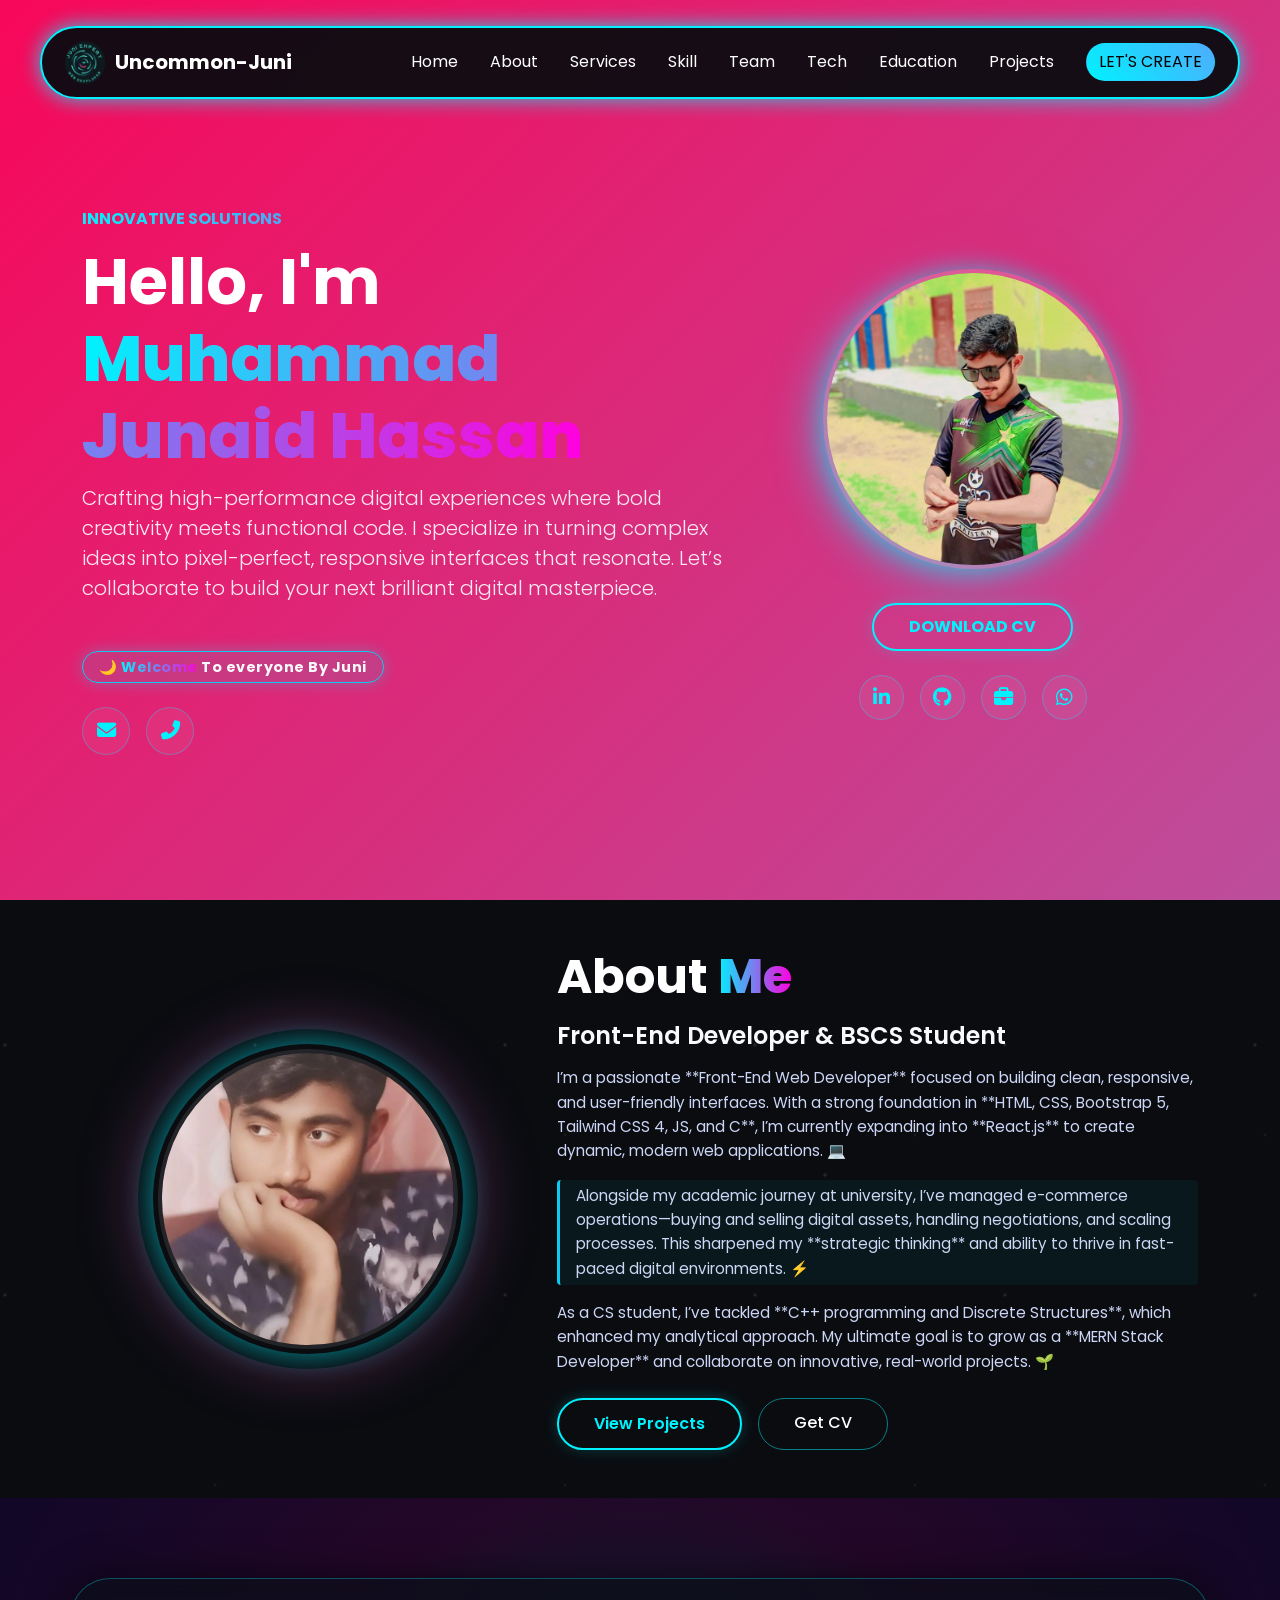
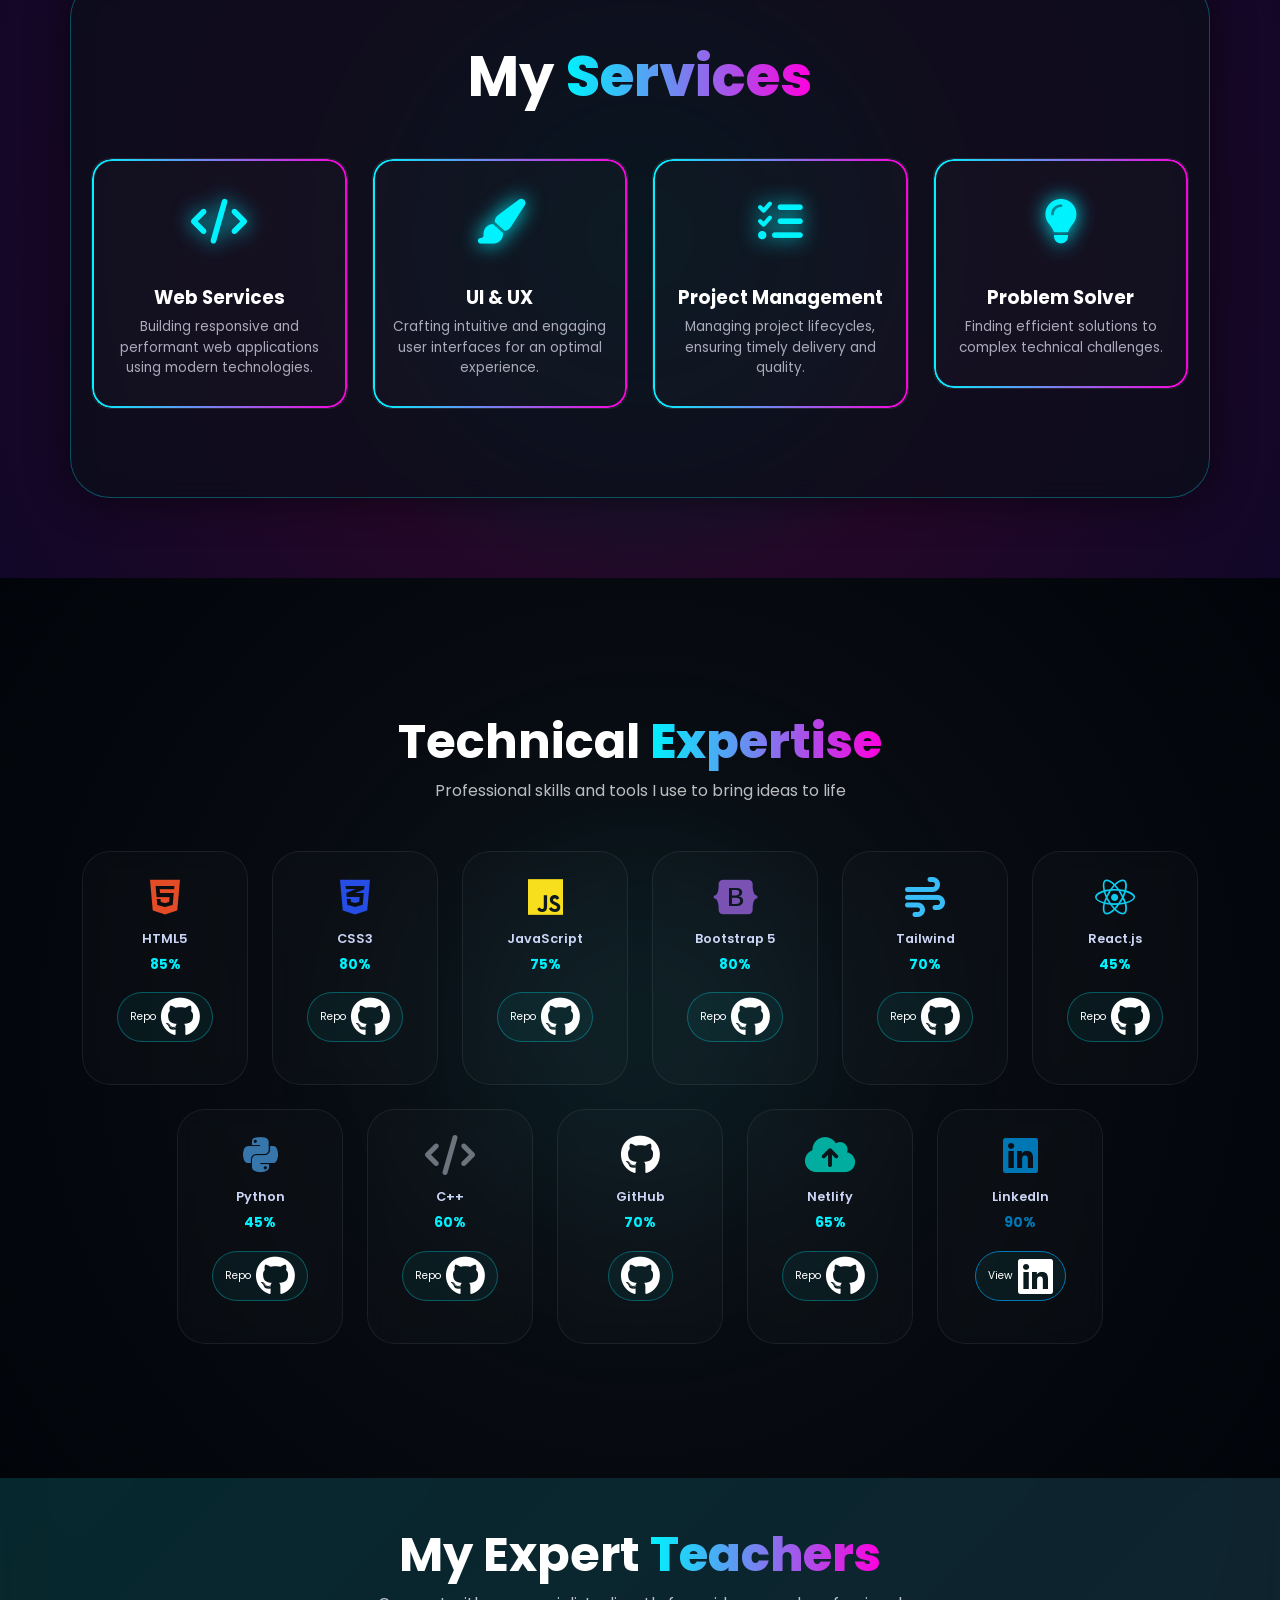
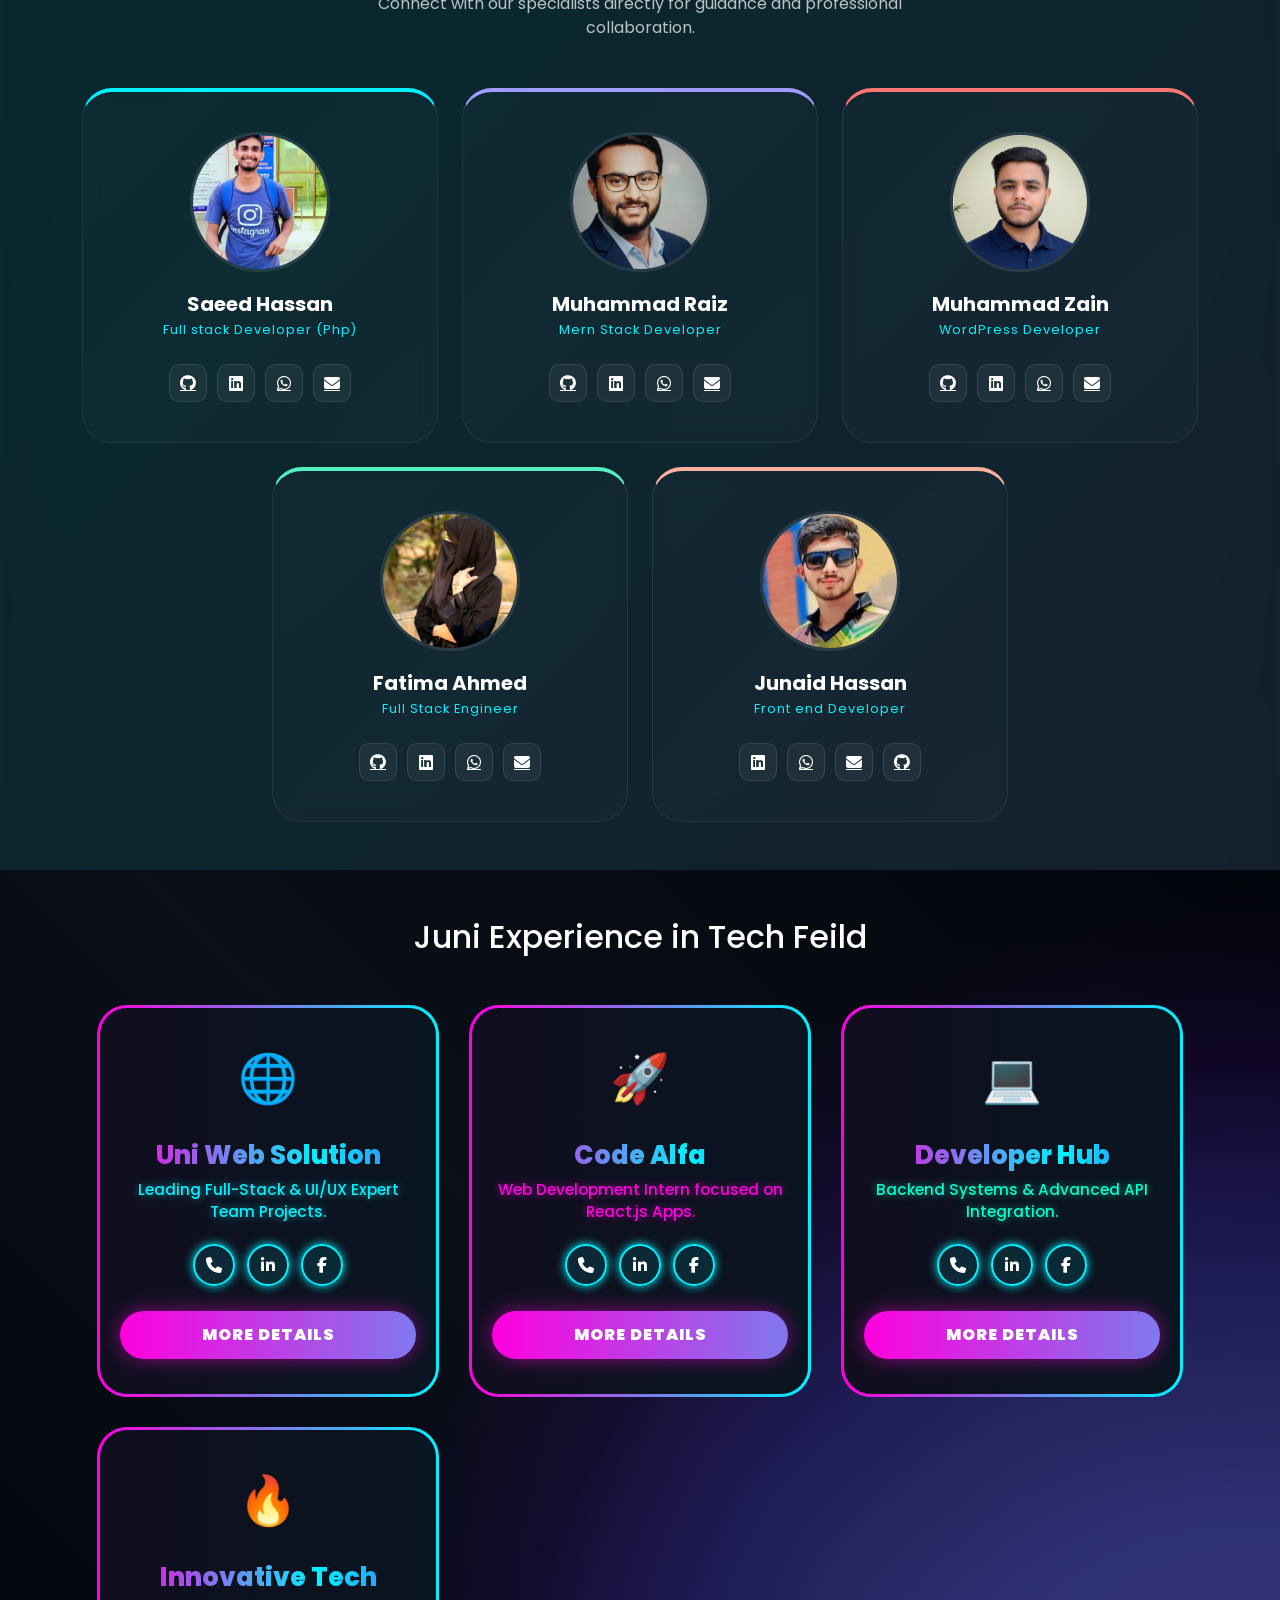
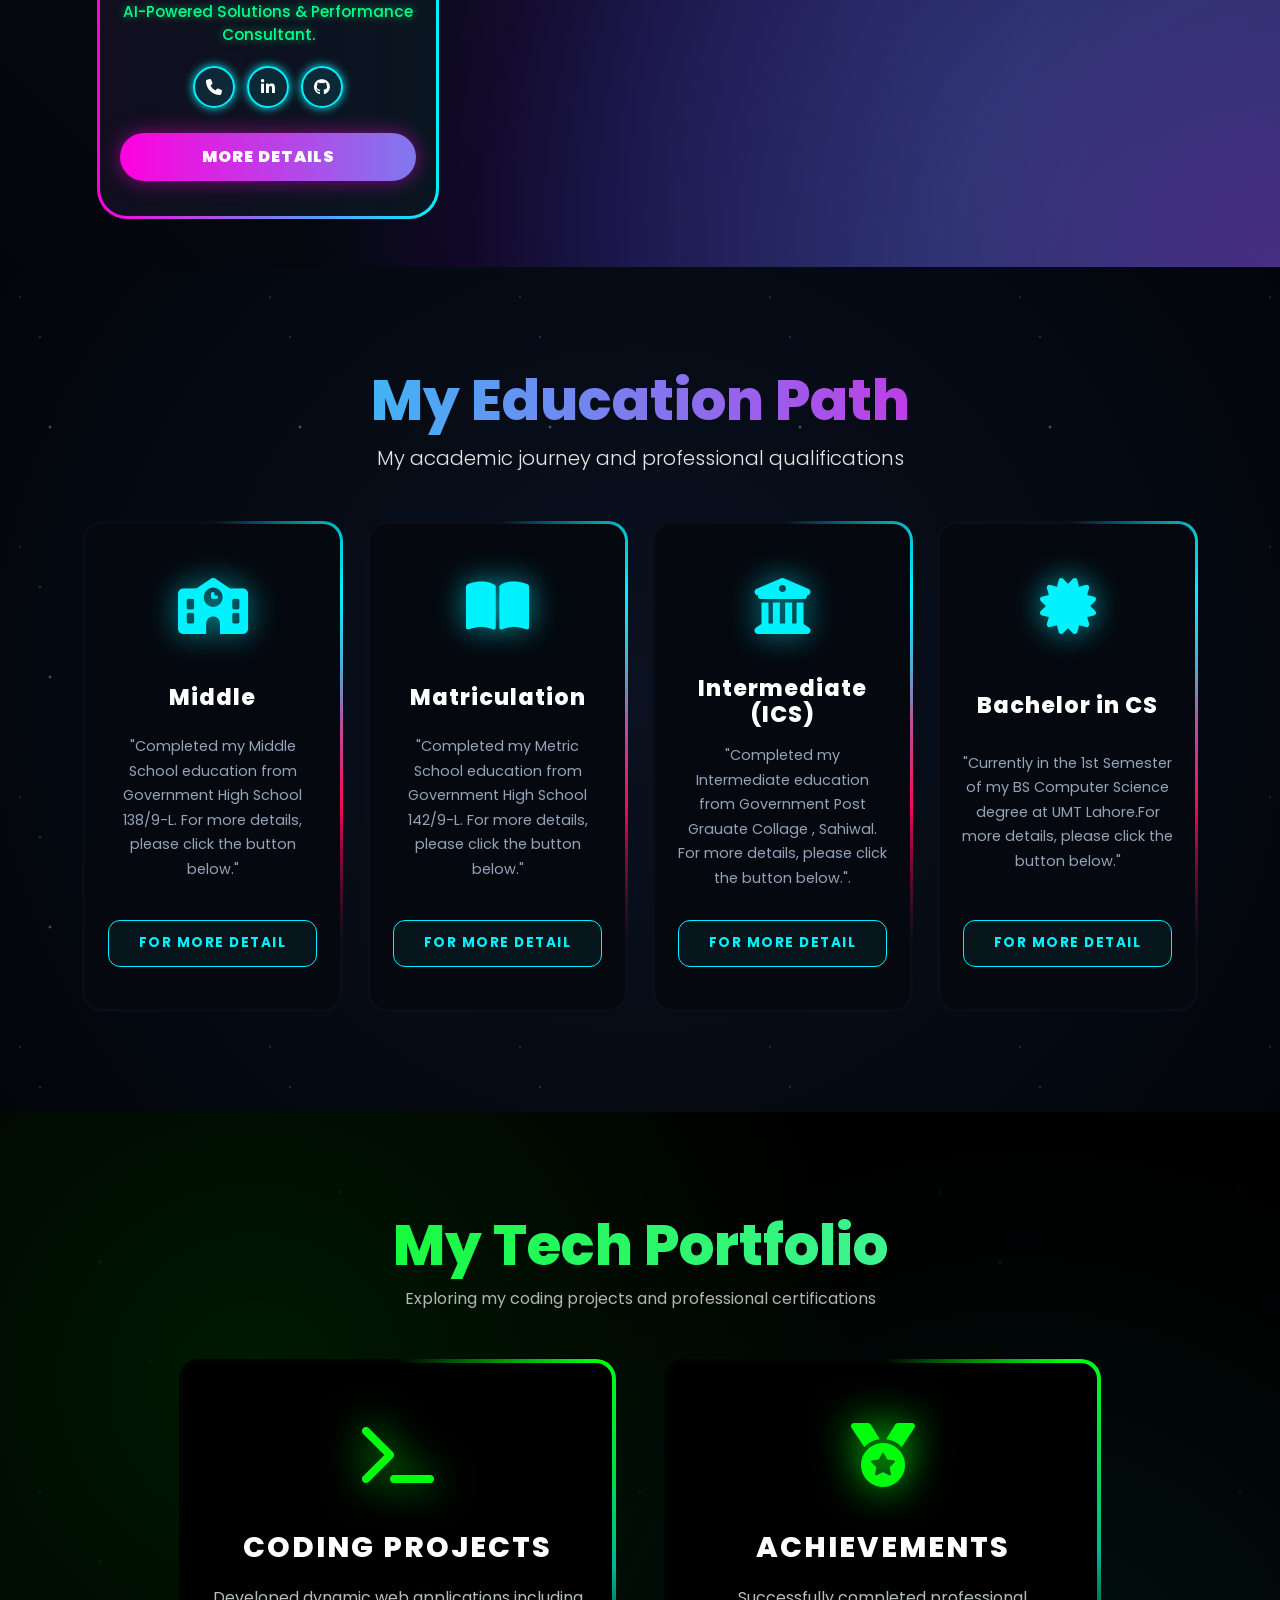
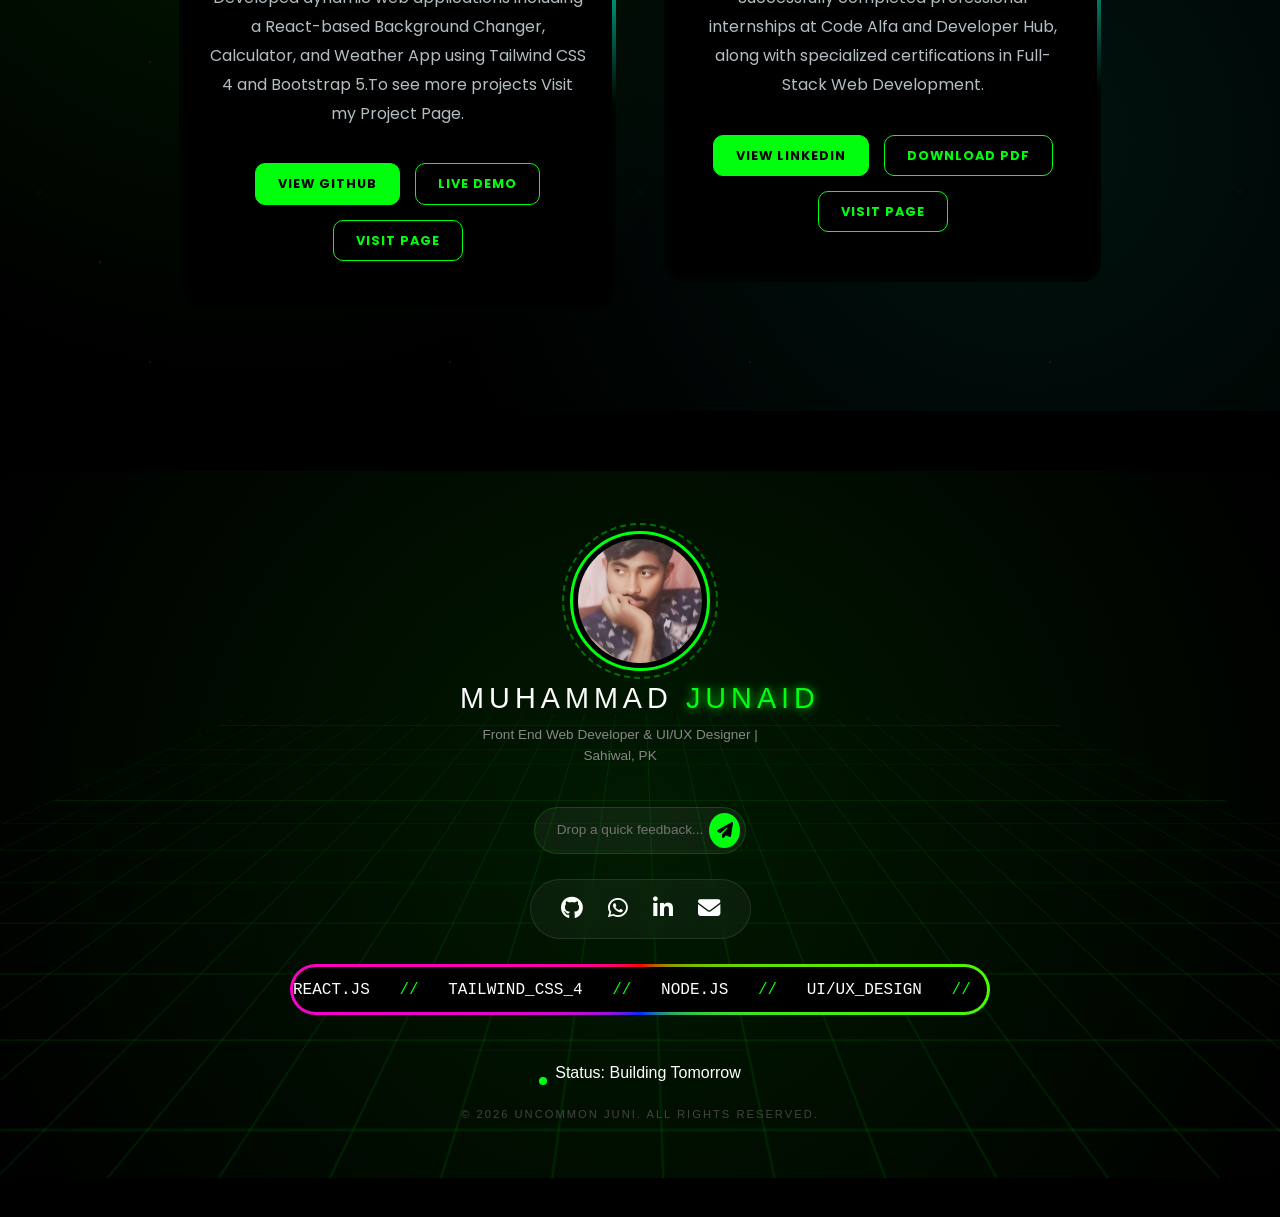
==== commit 441f6b5a: "My own porfilo website My own porfilo website" ====
--- a/Portfilo website/index.html
+++ b/Portfilo website/index.html
@@ -5,6 +5,7 @@
   <meta name="viewport" content="width=device-width, initial-scale=1.0">
   <title>Juni</title>
 
+  <link rel="icon" type="image/x-icon" href="/images/mainPagePick/logo.png"   style="border-radius: 50%;">
   <!-- //bootstrap online css cdn link start  -->
   
   <link href="https://cdn.jsdelivr.net/npm/bootstrap@5.3.2/dist/css/bootstrap.min.css" rel="stylesheet">
@@ -115,7 +116,7 @@
           <li class="nav-item"><a class="nav-link" href="#Education">Education</a></li>
           <li class="nav-item"><a class="nav-link" href="#projects">Projects</a></li>
           <li class="nav-item ms-lg-2">
-            <a class="btn btn-neon-small rounded-pill" href="#">LET'S CREATE</a>
+            <a  href="https://wa.me/923490819238"  target="_blank"  class="btn btn-cyan-blue btn-neon-small rounded-pill  lets-create-btn" id="openModal"  href="#">LET'S CREATE</a>
           </li>
         </ul>
       </div>
@@ -139,7 +140,7 @@
 
         <div class="festive-note mb-4" data-aos="fade-up">
   <span class="badge rounded-pill border border-info text-light px-3 py-2" style="background: rgba(0, 242, 254, 0.1); backdrop-filter: blur(5px);">
-    🌙 <span class="fw-bold text-gradient-cyan">Eid Mubarak!</span> To everyone By Juni
+    🌙 <span class="fw-bold text-gradient-cyan">Welcome</span> To everyone By Juni
   </span>
 </div>
 
@@ -457,7 +458,7 @@
             <a href="https://github.com/" target="_blank" title="GitHub"><i class="fab fa-github"></i></a>
             <a href="https://www.linkedin.com/in/saeed-hassan-bb0941232?utm_source=share_via&utm_content=profile&utm_medium=member_android" target="_blank" title="LinkedIn"><i class="fab fa-linkedin"></i></a>
             <a href="https://wa.me/923428116598" target="_blank" title="WhatsApp"><i class="fab fa-whatsapp"></i></a>
-            <a href="mailto:saeedjoyia7@gmail.com" title="Email"><i class="fas fa-envelope"></i></a>
+            <a href="mai3lto:saeedjoyia7@gmail.com" title="Email"><i class="fas fa-envelope"></i></a>
           </div>
         </div>
       </div>
@@ -497,7 +498,7 @@
       <div class="col-md-6 col-lg-4">
         <div class="expert-card glow-green">
           <div class="expert-img-holder">
-            <img src="images/team4.jpg" alt="Fatima Ahmed">
+            <img src="./images/teampick/fatima.jpg" alt="Fatima Ahmed">
           </div>
           <h5 class="text-white fw-bold mb-1">Fatima Ahmed</h5>
           <p class="expert-role">Full Stack Engineer</p>
@@ -680,8 +681,8 @@
                     
                     <div class="work-btn-group">
                         <a href="https://github.com/uncommonjuni4" target="_blank" class="btn-work-detail-green">View GitHub</a>
-                        <a href="https://app.netlify.com/teams/uncommonjuni4/projects" class="btn-work-detail-green btn-outline-green">Live Demo</a>
-                        <a href="" class="btn-work-detail-green btn-outline-green">Visit Page</a>
+                        <a href="https://app.netlify.com/teams/chjunaidhassan295-code/projects"  target="_blank" class="btn-work-detail-green btn-outline-green">Live Demo</a>
+                        <a href="project-data/project.html"    target="_blank" class="btn-work-detail-green btn-outline-green">Visit Page</a>
                     </div>
                 </div>
             </div>
@@ -695,9 +696,10 @@
                     <p class="work-desc-green">Successfully completed professional internships at Code Alfa and Developer Hub, along with specialized certifications in Full-Stack Web Development.</p>
                     
                     <div class="work-btn-group">
-                        <a href="http://linkedin.com/in/uncommon-juni" class="btn-work-detail-green">View LinkedIn</a>
-                        <a href="#" class="btn-work-detail-green btn-outline-green">Download PDF</a>
-                        <a href="#" class="btn-work-detail-green btn-outline-green">Visit Page</a>
+                        <a href="http://linkedin.com/in/uncommon-juni" target="_blank" class="btn-work-detail-green">View LinkedIn</a>
+                        <a href="./Doucments/MyCv.pdf"  target="_blank" class="btn-work-detail-green btn-outline-green">Download PDF</a>
+                        <!-- <a href="./Certificate/page.html" class="btn-work-detail-green btn-outline-green">Visit Page</a> -->
+                         <a href="./Certificate/page.html" target="_blank" class="btn-work-detail-green btn-outline-green">Visit Page</a>
                     </div>
                 </div>
             </div>
@@ -737,6 +739,10 @@
 <script src="mainpage/Main.js"></script>
 
 <!-- ///here main js link end  -->
+ 
+
+
+<script src="mainpage/Main.js"></script>
 </body>
 <!-- ------ footer start ----------  -->
  <footer class="juni-final-footer">
@@ -807,4 +813,8 @@
     </div>
 </footer>
 <!-- ------ footer end ----------  -->
+ 
+
+  
+</body>
 </html>
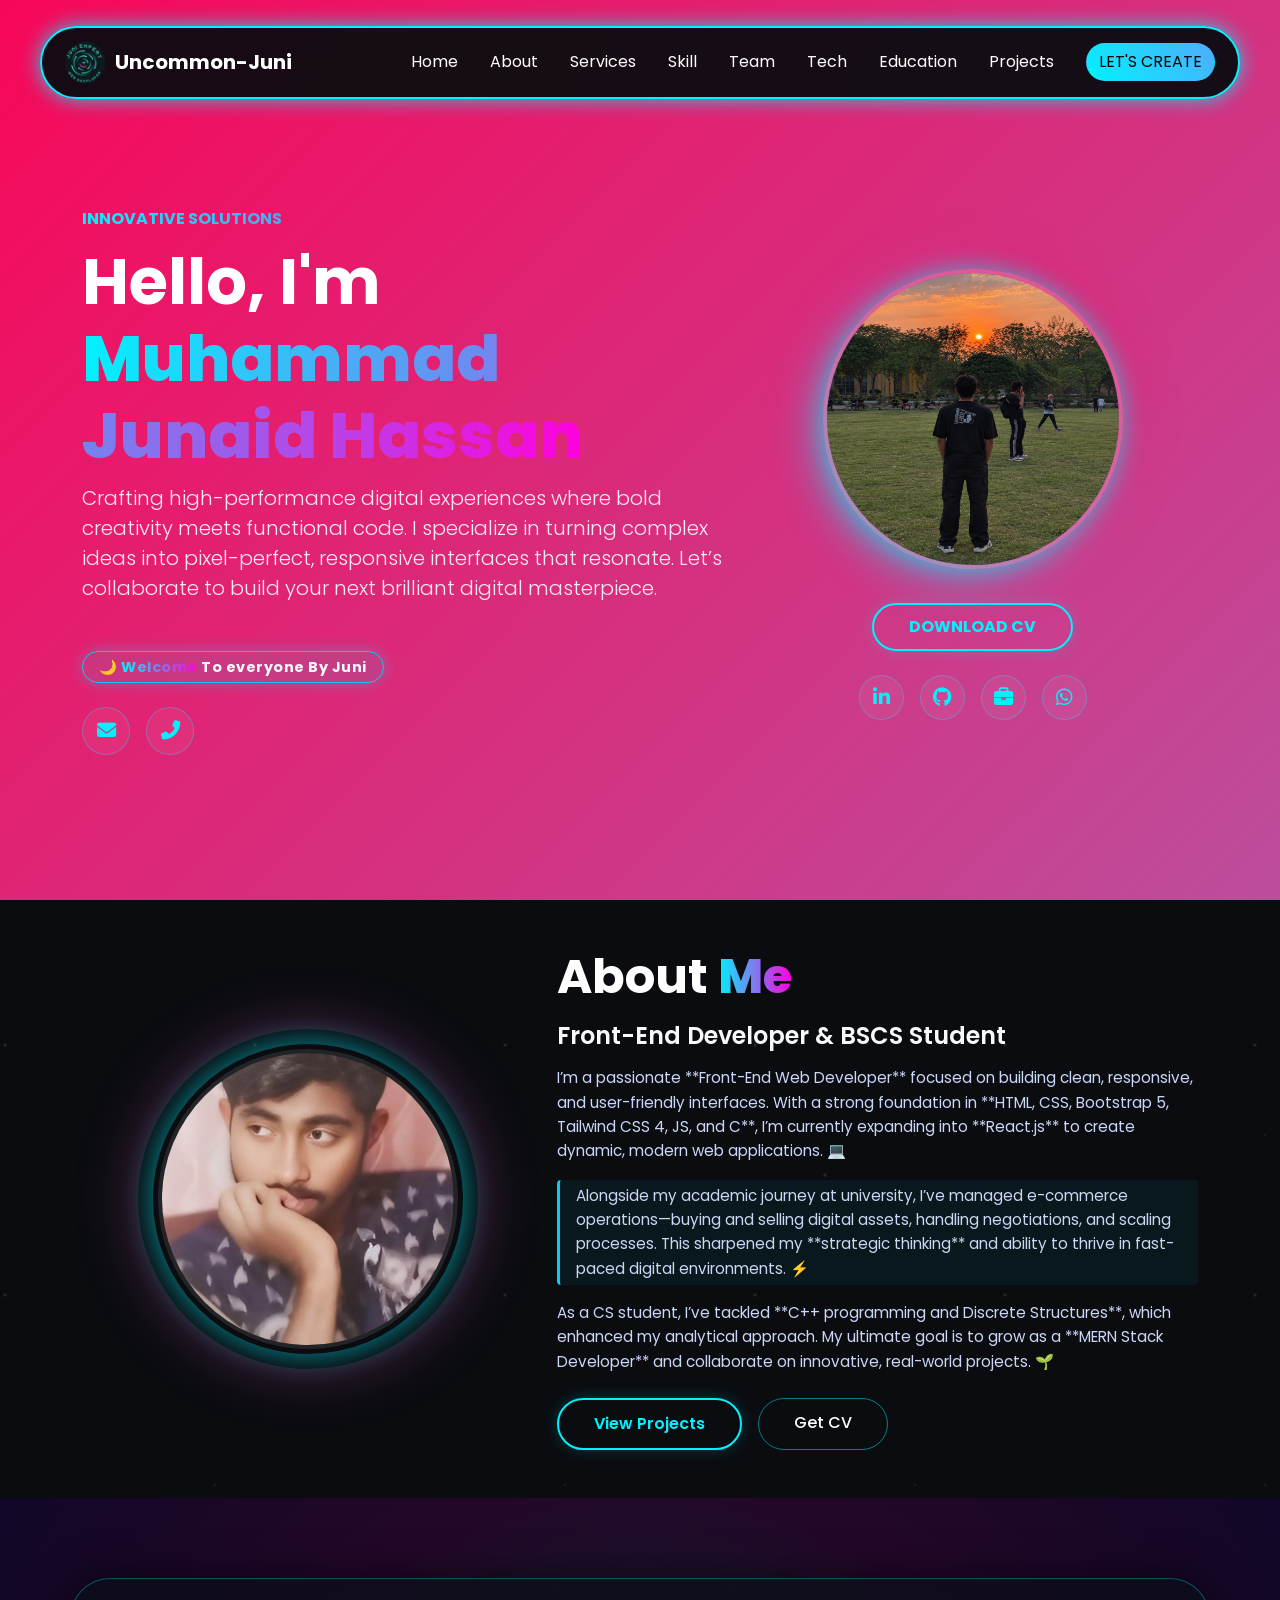
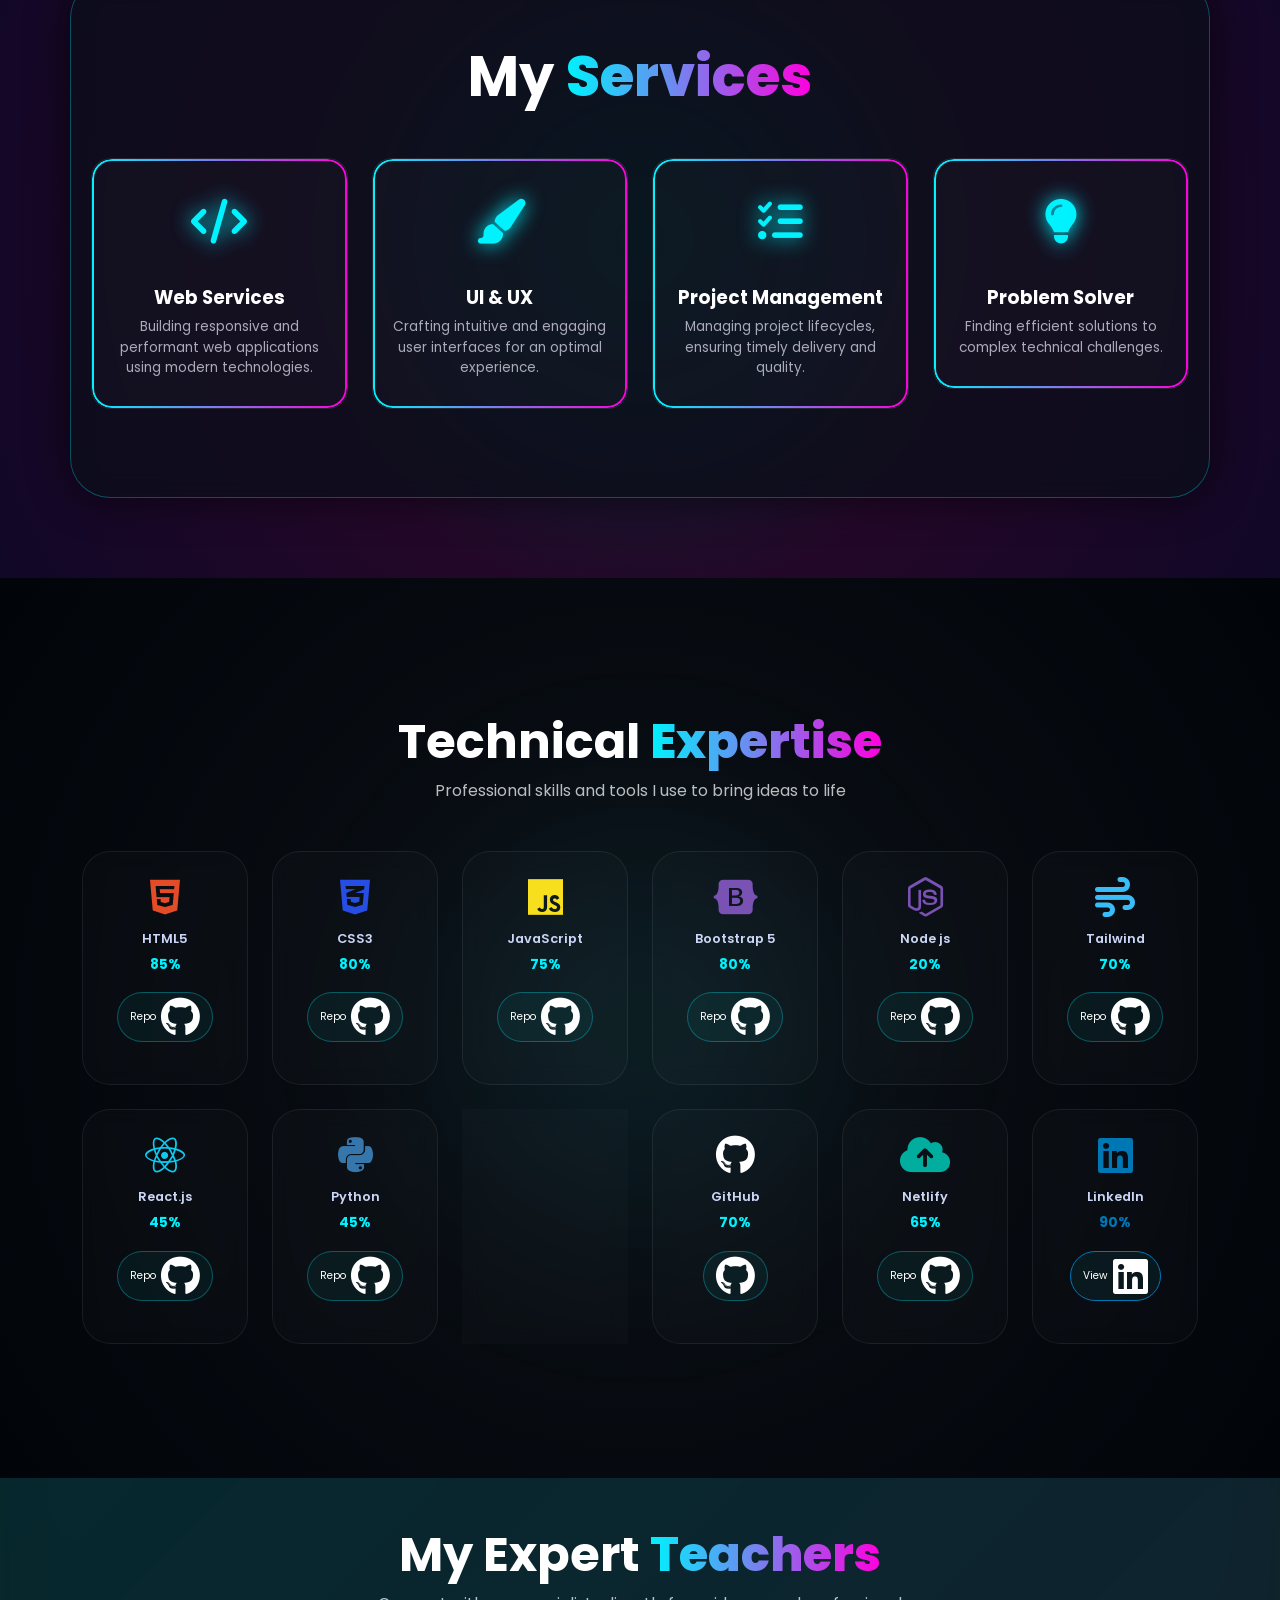
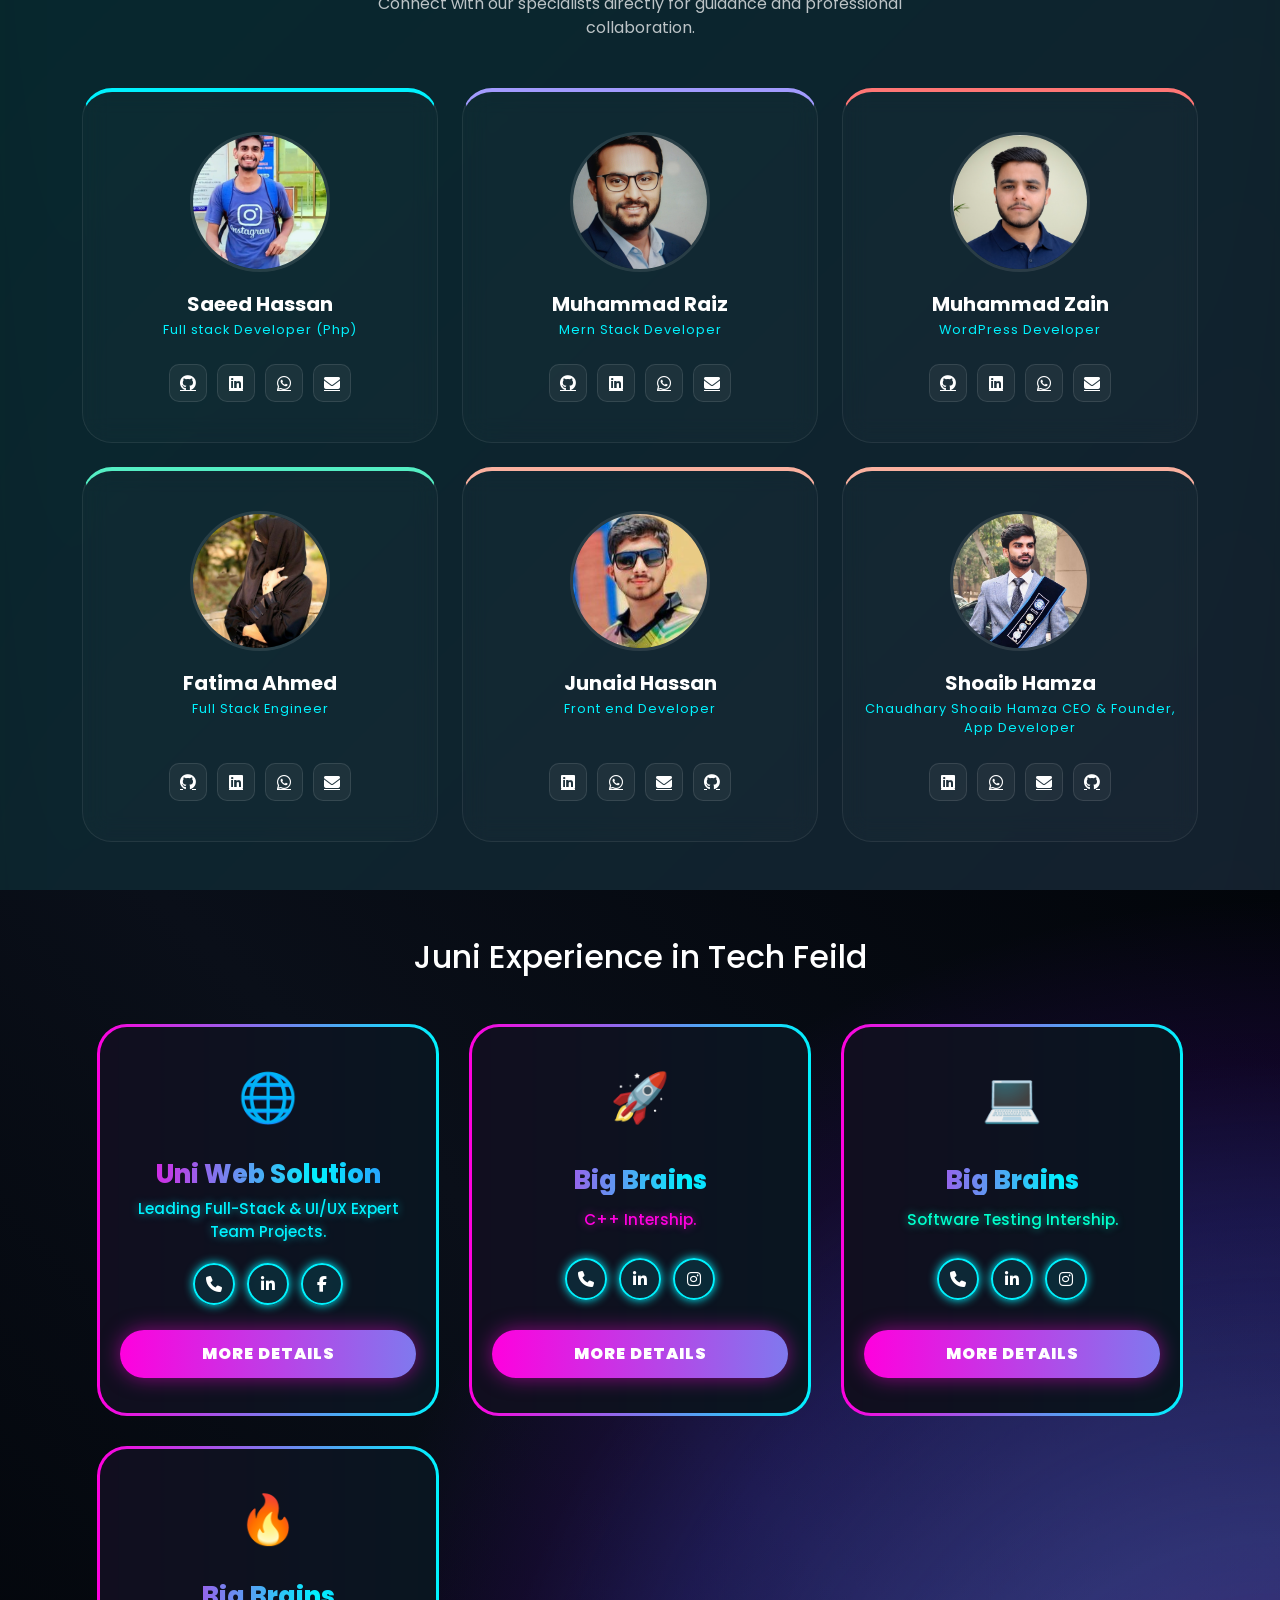
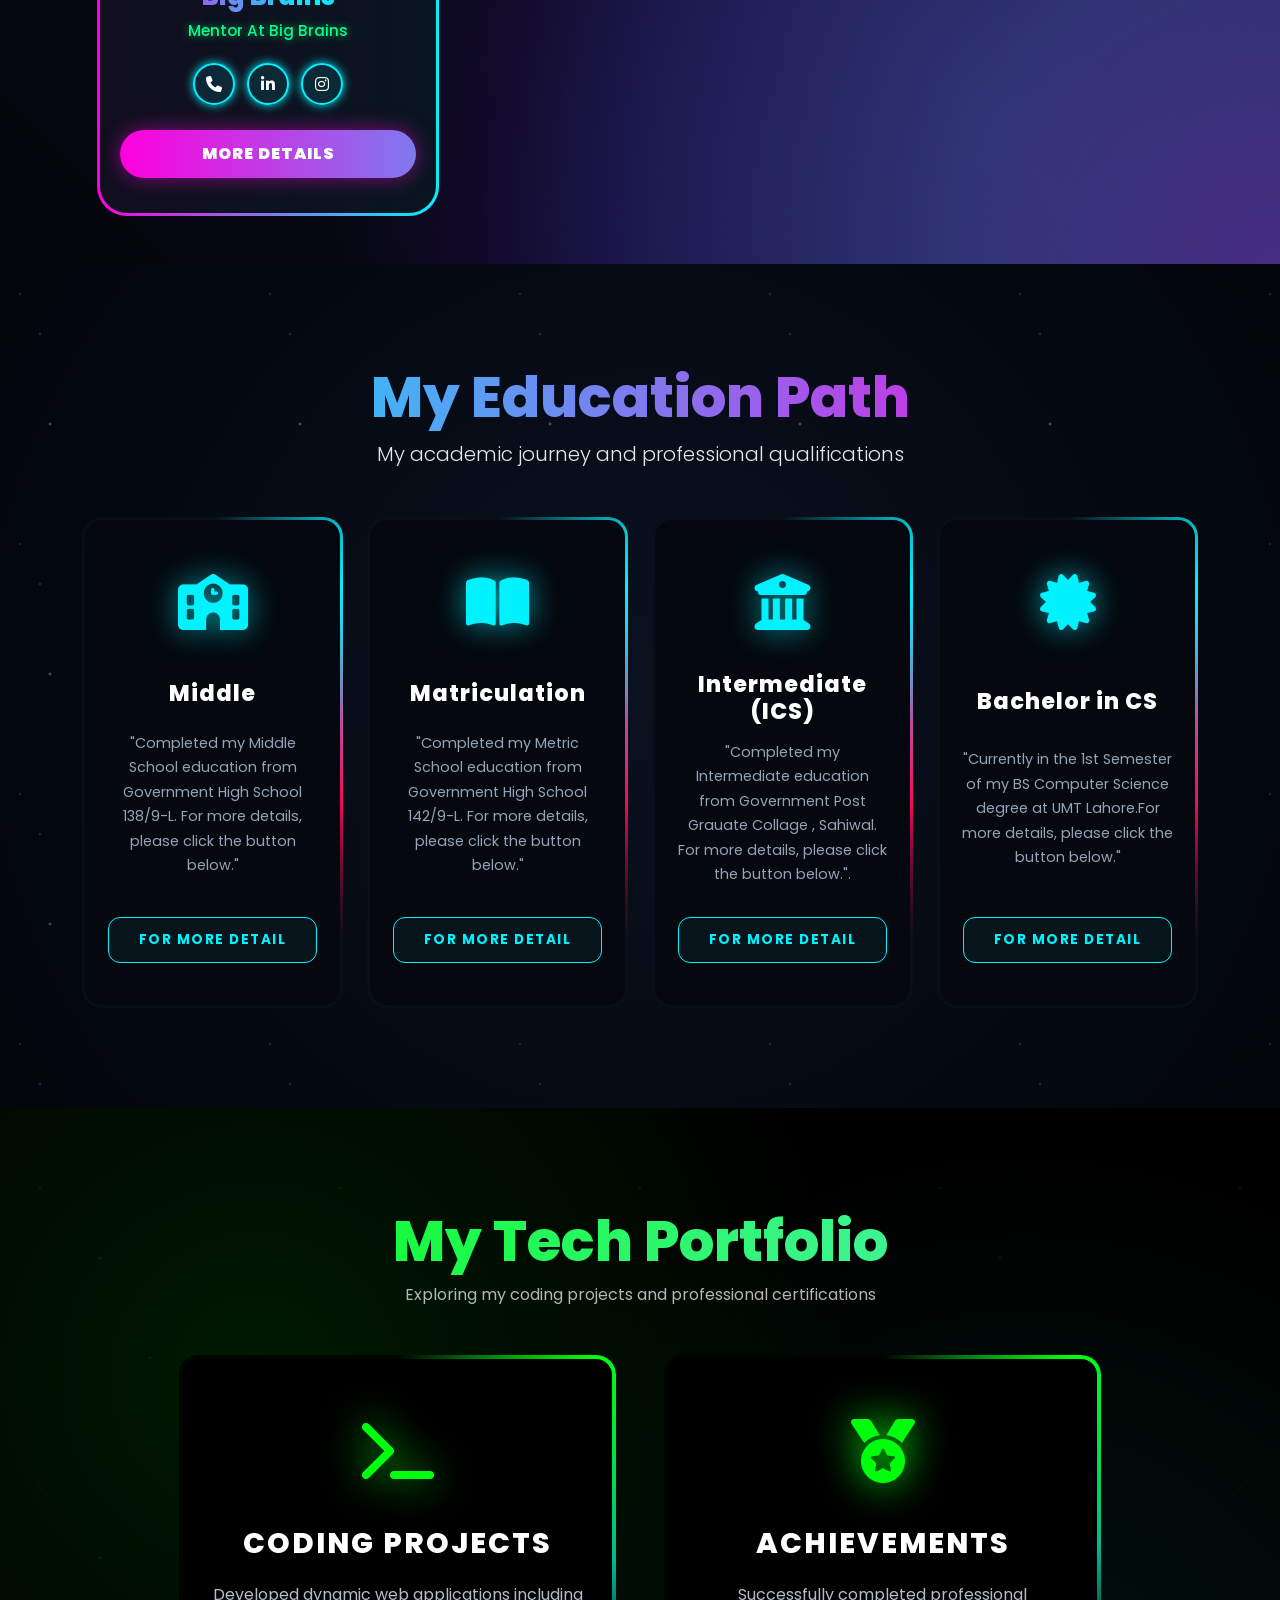
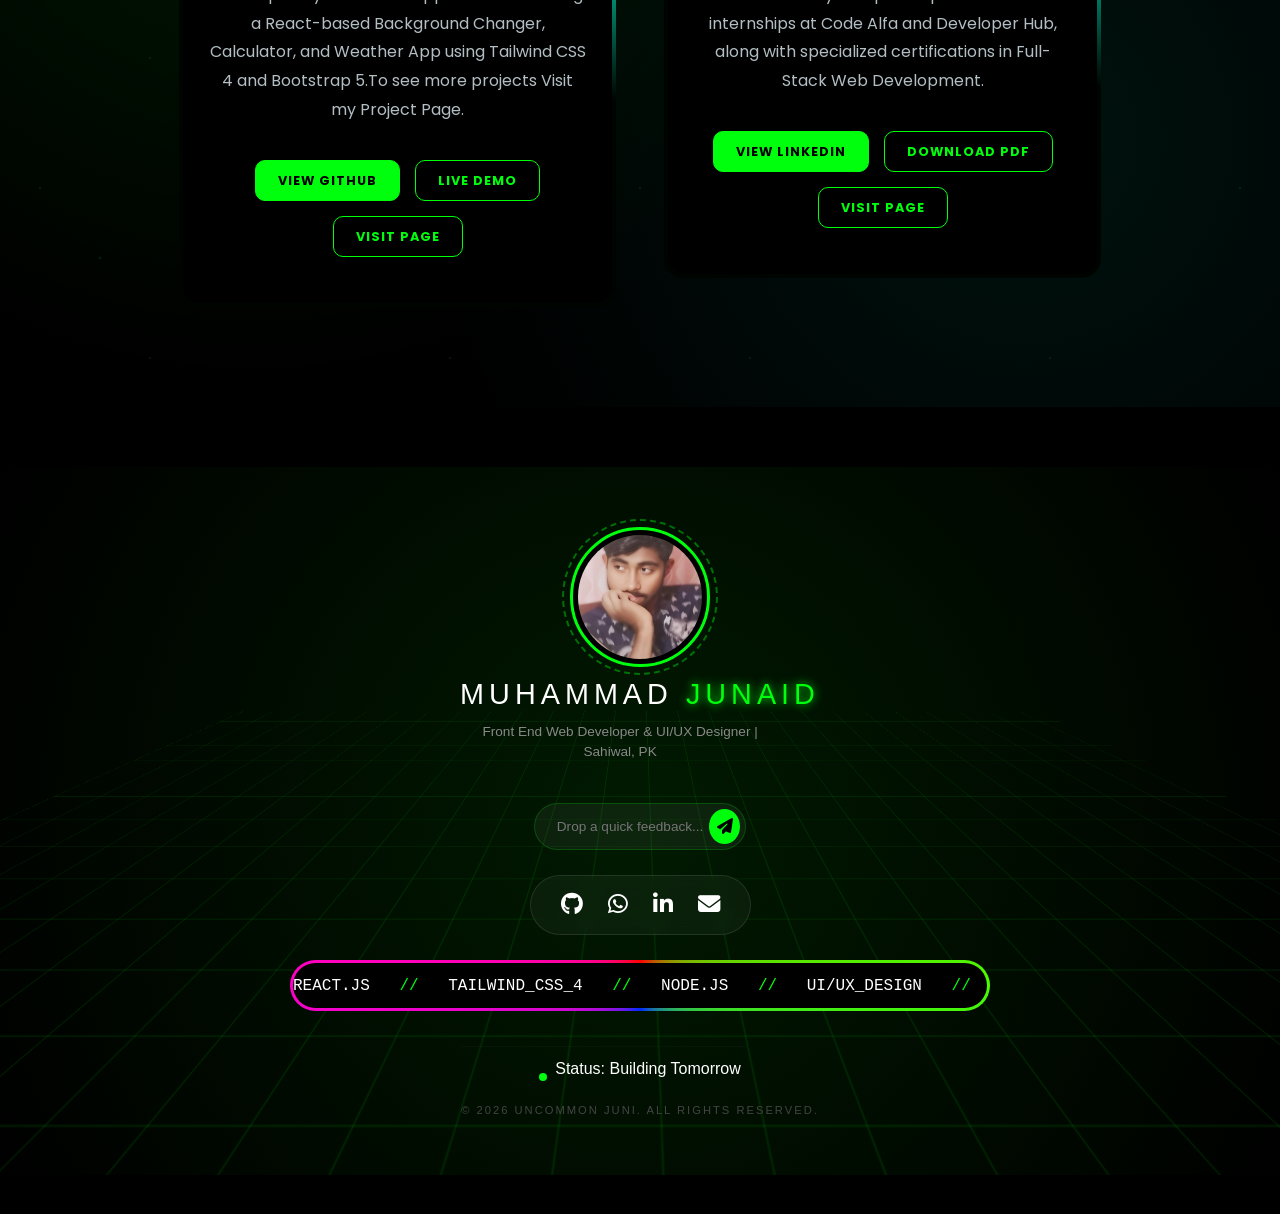
==== commit c9c9a036: "update portfilo website update portfilo website" ====
--- a/Portfilo website/index.html
+++ b/Portfilo website/index.html
@@ -160,7 +160,7 @@
       <div class="col-md-5 d-flex flex-column align-items-center mt-5 mt-md-0" data-aos="zoom-in" data-aos-duration="1200">
         <div class="profile-container mb-4">
           <div class="glow-ring"></div>
-          <img src="images/mainPagePick/Hero-section-pick.jpg" alt="Profile" class="profile-img premium-shadow">
+          <img src="images/mainPagePick/122.png" alt="Profile" class="profile-img premium-shadow">
         </div>
         
         <a href="Doucments/MyCv.pdf" download="Junaid_Hassan_CV" class="btn-profile-neon mb-4">Download CV</a>
@@ -339,7 +339,18 @@
           </div>
         </div>
       </div>
-
+ 
+         <div class="col-6 col-md-4 col-lg-2" data-aos="zoom-in" data-aos-delay="250">
+        <div class="modern-skill-card">
+          <div class="skill-inner">
+            <i class="fab fa-node-js text-purple-alt"></i>
+            <span>Node js</span>
+            <div class="fw-bold percent-text">20%</div>
+            <a href="https://github.com/uncommonjuni4/Node_Js_Course" target="_blank" class="btn-github-skill">Repo <i class="fab fa-github"></i></a>
+            <div class="skill-dot"></div>
+          </div>
+        </div>
+      </div>
       <div class="col-6 col-md-4 col-lg-2" data-aos="zoom-in" data-aos-delay="300">
         <div class="modern-skill-card">
           <div class="skill-inner">
@@ -523,6 +534,21 @@
             <a href="https://wa.me/923490819238" target="_blank"><i class="fab fa-whatsapp"></i></a>
             <a href="mailto:chjunaidhassan95@gmail.com"><i class="fas fa-envelope"></i></a>
             <a href="http://github.com/uncommonjuni4" target="_blank"><i class="fab fa-github"></i></a>
+          </div>
+        </div>
+      </div>
+     <div class="col-md-6 col-lg-4">
+        <div class="expert-card glow-red">
+          <div class="expert-img-holder">
+            <img src="images/teampick/shoabi hamza.jpeg" alt="James Wilson">
+          </div>
+          <h5 class="text-white fw-bold mb-1">Shoaib Hamza</h5>
+          <p class="expert-role">Chaudhary Shoaib Hamza CEO & Founder, App Developer</p>
+          <div class="expert-social">
+            <a href="https://www.linkedin.com/in/shoaibhamza/" target="_blank"><i class="fab fa-linkedin"></i></a>
+            <a href="https://wa.me/923146631398" target="_blank"><i class="fab fa-whatsapp"></i></a>
+            <a href="mailto:chaudharyshoaibhamza@gmail.com"><i class="fas fa-envelope"></i></a>
+            <a href="http://github.com/theshoaibhamza?tab=overview&from=2026-09-01&to=2026-09-11" target="_blank"><i class="fab fa-github"></i></a>
           </div>
         </div>
       </div>
@@ -553,49 +579,52 @@
                         <a href="https://www.linkedin.com/company/uniwebsolutions/" class="mini-btn"><i class="fab fa-linkedin-in"></i></a>
                         <a href="https://www.facebook.com/uniwebsolutions" class="mini-btn"><i class="fab fa-facebook-f"></i></a>
                     </div>
-                    <a href="uni-details.html" class="big-details-btn">MORE DETAILS</a>
+                 <a href="Certificate/page.html" class="big-details-btn" target="_blank"> MORE DETAILS</a>
                 </div>
             </div>
 
             <div class="glow-box box-2">
                 <div class="box-inner">
                     <div class="box-icon">🚀</div>
-                    <h3 class="gradient-text">Code Alfa</h3>
-                    <p class="desc neon-text-pink">Web Development Intern focused on React.js Apps.</p>
+                    <h3 class="gradient-text">Big Brains</h3>
+                    <p class="desc neon-text-pink">C++ Intership.</p>
                     <div class="social-btns-group">
-                        <a href="+919336576683" class="mini-btn"><i class="fas fa-phone"></i></a>
-                        <a href="https://www.linkedin.com/company/codealpha/" class="mini-btn"><i class="fab fa-linkedin-in"></i></a>
-                        <a href="https://www.facebook.com/iCodeAlpha" class="mini-btn"><i class="fab fa-facebook-f"></i></a>
-                    </div>
-                    <a href="codealfa-details.html" class="big-details-btn">MORE DETAILS</a>
+                        <a href="https://wa.me/923146631398" class="mini-btn"><i class="fas fa-phone"></i></a>
+                        <a href="https://www.linkedin.com/in/shoaibhamza/" class="mini-btn" target="_blank"><i class="fab fa-linkedin-in"></i></a>
+                        <a href="https://www.bigbrainslearning.com/" class="mini-btn" target="_blank"><i class="fab  fa-instagram"></i></a>
+                    </div>
+                  <a href="Certificate/page.html" class="big-details-btn" target="_blank"> MORE DETAILS</a>
                 </div>
             </div>
 
             <div class="glow-box box-3">
                 <div class="box-inner">
                     <div class="box-icon">💻</div>
-                    <h3 class="gradient-text">Developer Hub</h3>
-                    <p class="desc neon-text-cyan">Backend Systems & Advanced API Integration.</p>
+                    <h3 class="gradient-text">Big Brains </h3>
+                    <p class="desc neon-text-cyan">Software Testing Intership.</p>
                     <div class="social-btns-group">
-                        <a href="+923185998671" class="mini-btn"><i class="fas fa-phone"></i></a>
-                        <a href="https://www.linkedin.com/company/developershub-corporation/" class="mini-btn"><i class="fab fa-linkedin-in"></i></a>
-                        <a href="https://www.linkedin.com/company/developershub-corporation/" class="mini-btn"><i class="fab fa-facebook-f"></i></a>
-                    </div>
-                    <a href="devhub-details.html" class="big-details-btn">MORE DETAILS</a>
+                        <a href="https://wa.me/923146631398" class="mini-btn" target="_blank"><i class="fas fa-phone" ></i></a>
+                        <a href="https://www.linkedin.com/in/shoaibhamza/ " target="_blank"   class="mini-btn"><i class="fab fa-linkedin-in"></i></a>
+                        <a href="https://www.bigbrainslearning.com/" target="_blank"  class="mini-btn"><i class="fab  fa-instagram"></i></a>
+                    </div>
+                 <a href="Certificate/page.html" class="big-details-btn" target="_blank"> MORE DETAILS</a>
                 </div>
             </div>
 
             <div class="glow-box box-4">
                 <div class="box-inner">
                     <div class="box-icon">🔥</div>
-                    <h3 class="gradient-text">Innovative Tech</h3>
-                    <p class="desc neon-text-green">AI-Powered Solutions & Performance Consultant.</p>
+                    <h3 class="gradient-text">Big Brains</h3>
+                    <p class="desc neon-text-green">Mentor At Big Brains
+                    </p>
                     <div class="social-btns-group">
-                        <a href="https://wa.me/923428116598" class="mini-btn"><i class="fas fa-phone"></i></a>
-                        <a href="https://www.linkedin.com/in/saeed-hassan-bb0941232?utm_source=share_via&utm_content=profile&utm_medium=member_android" class="mini-btn"><i class="fab fa-linkedin-in"></i></a>
-                        <a href="https://github.com/" target="_blank" title="GitHub" class="mini-btn"><i class="fab fa-github"></i></a>
-                    </div>
-                    <a href="future-details.html" class="big-details-btn">MORE DETAILS</a>
+                        <a href="https://wa.me/923146631398" class="mini-btn" target="_blank"><i class="fas fa-phone"></i></a>
+                        <!-- <a href="https://www.linkedin.com/in/saeed-hassan-bb0941232?utm_source=share_via&utm_content=profile&utm_medium=member_android" class="mini-btn"  target="_blank"><i class="fab fa-linkedin-in"></i></a>
+                        <a href="https://github.com/" target="_blank" title="GitHub" class="mini-btn" ><i class="fab fa-github"></i></a> -->
+                         <a href="https://www.linkedin.com/in/shoaibhamza/" class="mini-btn" target="_blank"><i class="fab fa-linkedin-in"></i></a>
+                        <a href="https://www.bigbrainslearning.com/" class="mini-btn" target="_blank"><i class="fab  fa-instagram"></i></a>
+                    </div>
+                    <a href="Certificate/page.html" class="big-details-btn" target="_blank"> MORE DETAILS</a>
                 </div>
             </div>
         </div>
--- a/Portfilo website/mainpage/MainStyle.css
+++ b/Portfilo website/mainpage/MainStyle.css
@@ -82,7 +82,7 @@
   width: 300px; 
   height: 300px;
    border-radius: 50%; 
-  object-fit: cover;
+  /* object-fit: cover; */
   border: 4px solid rgba(255, 255, 255, 0.2);
   z-index: 5;
   box-shadow: 0 0 25px rgba(0, 242, 254, 0.6);
